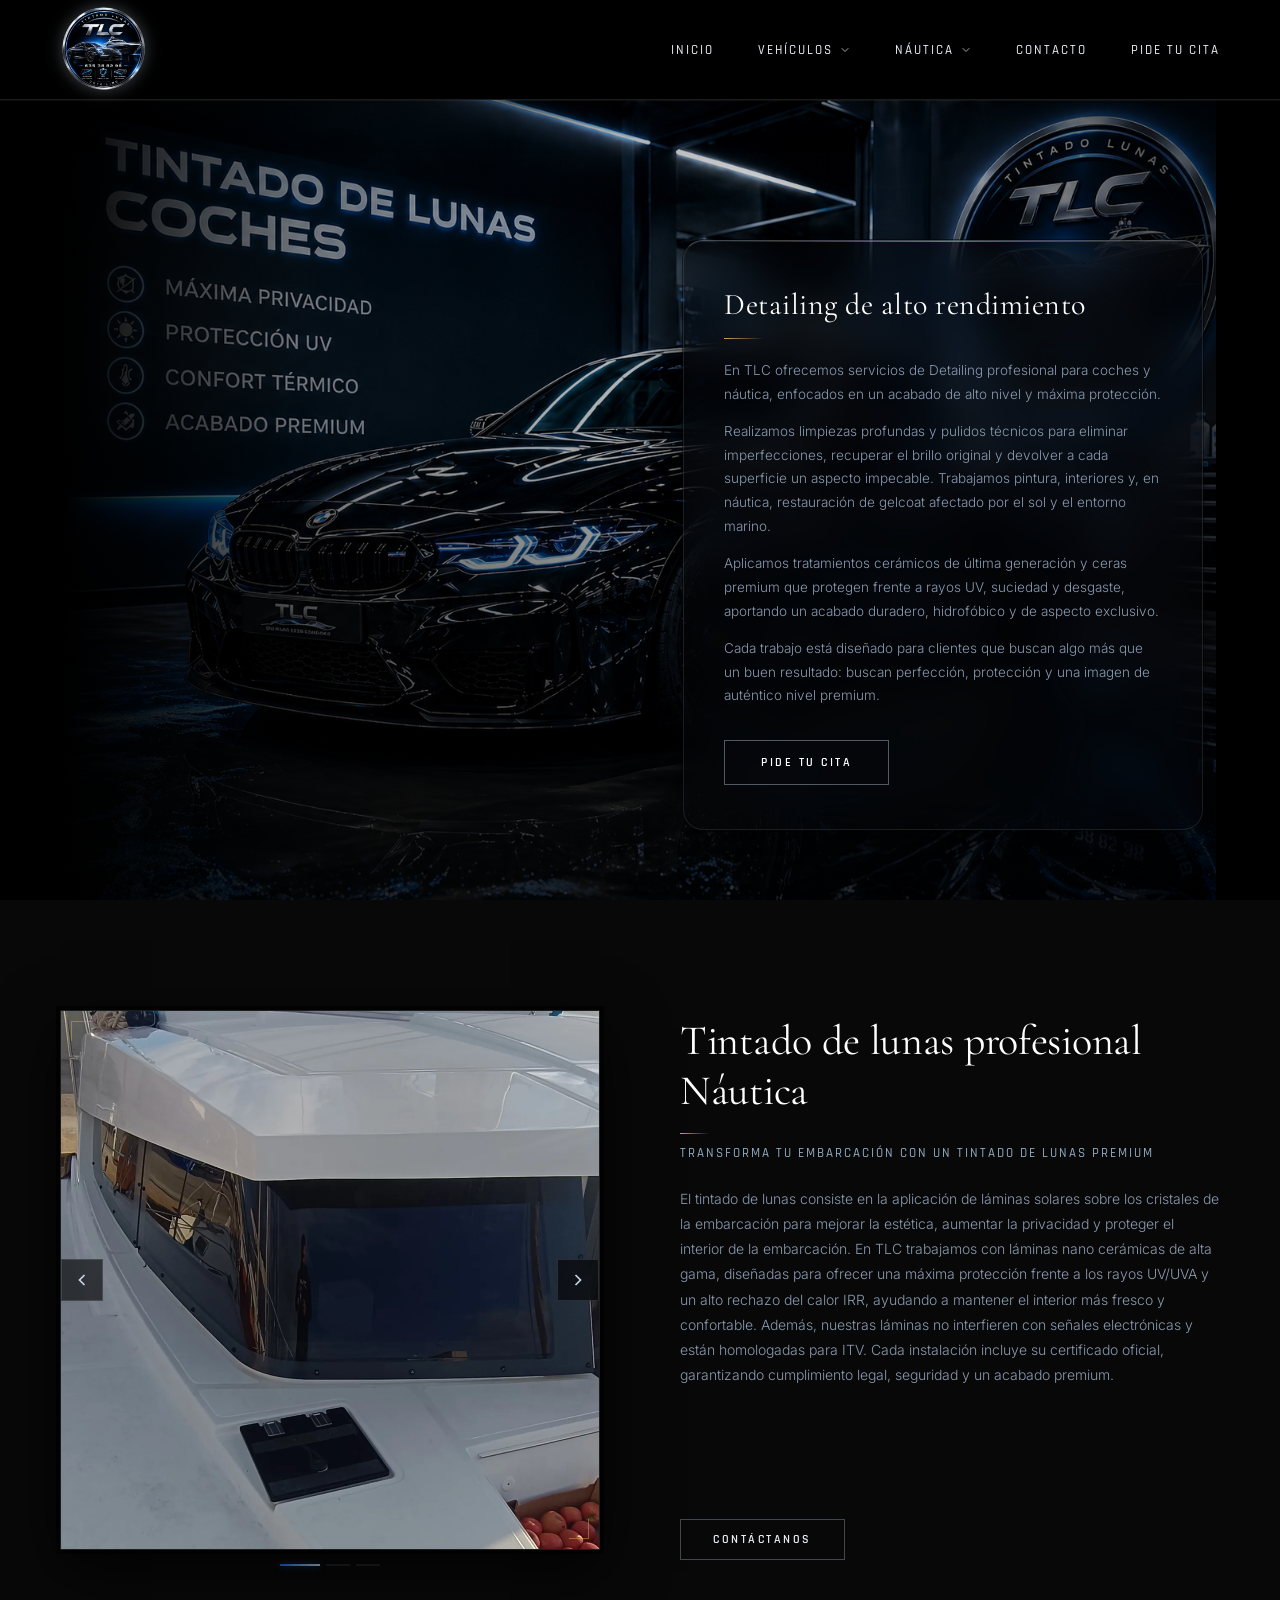
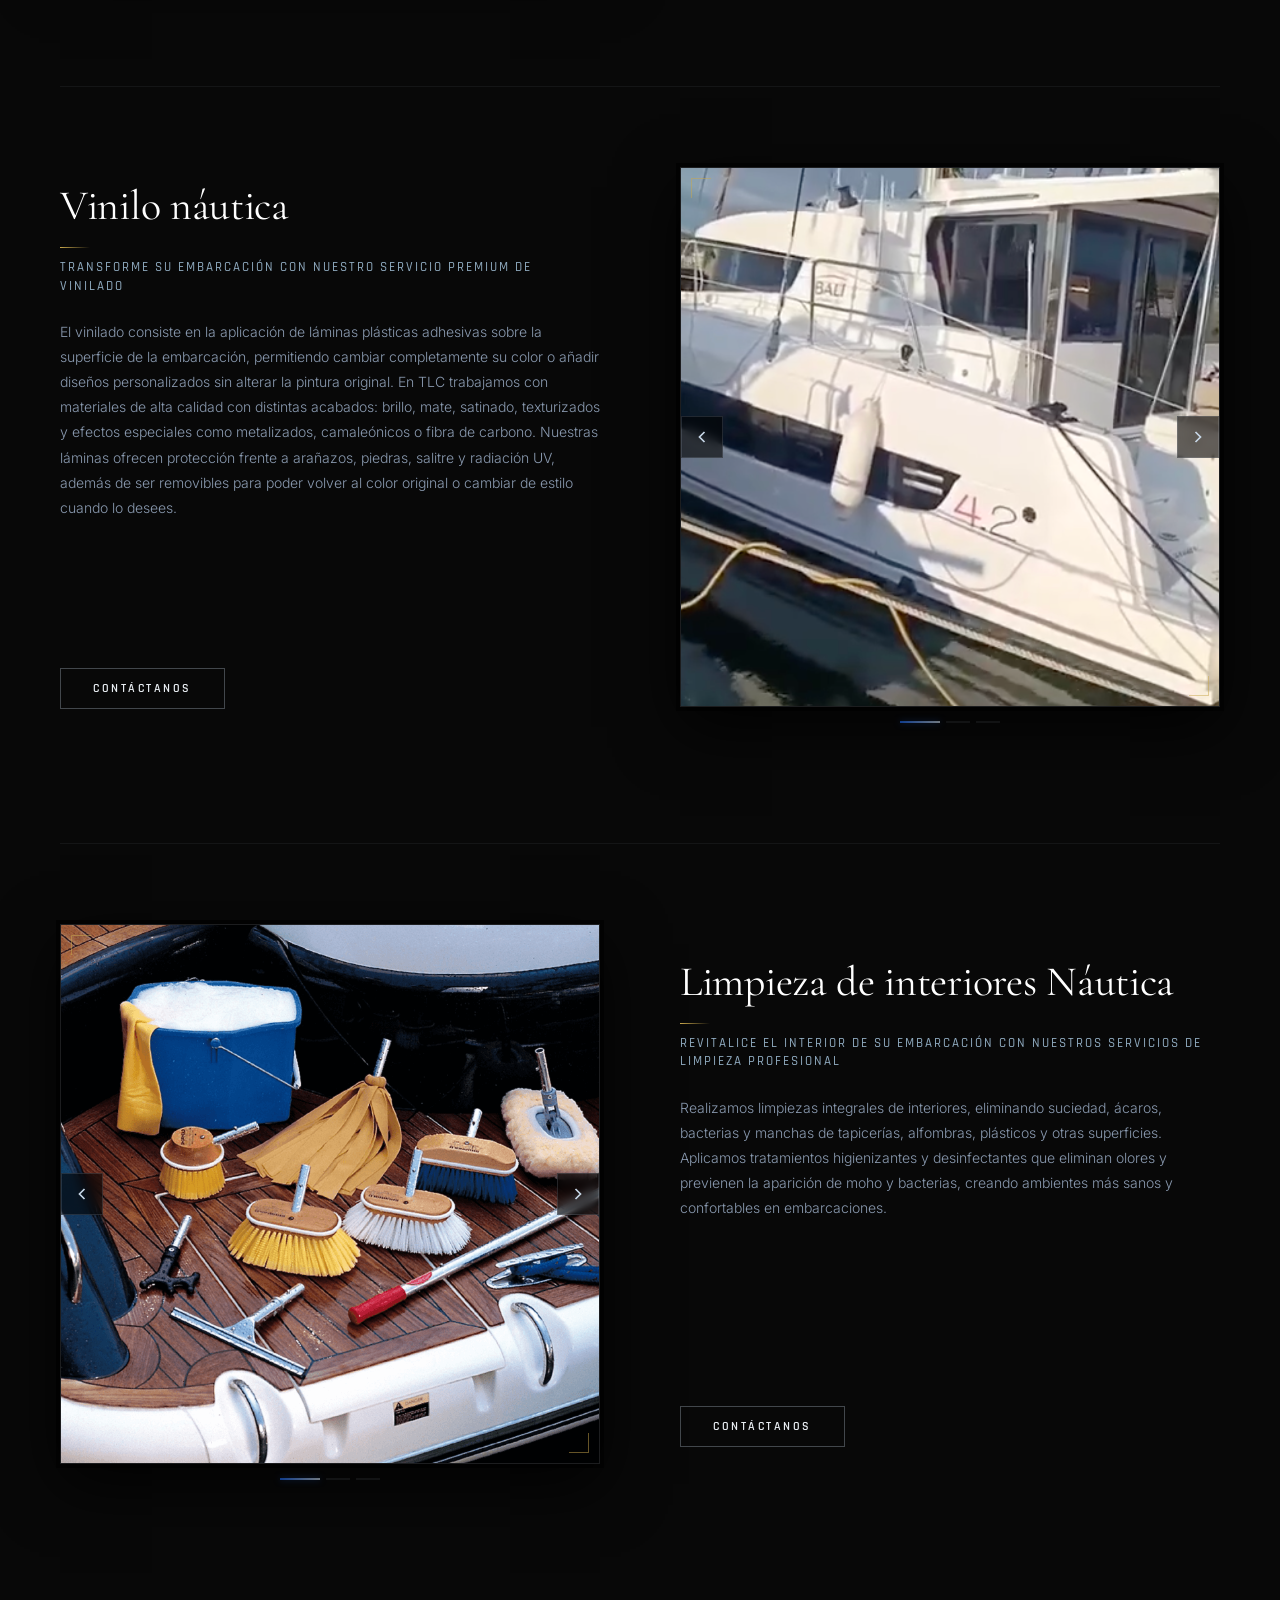
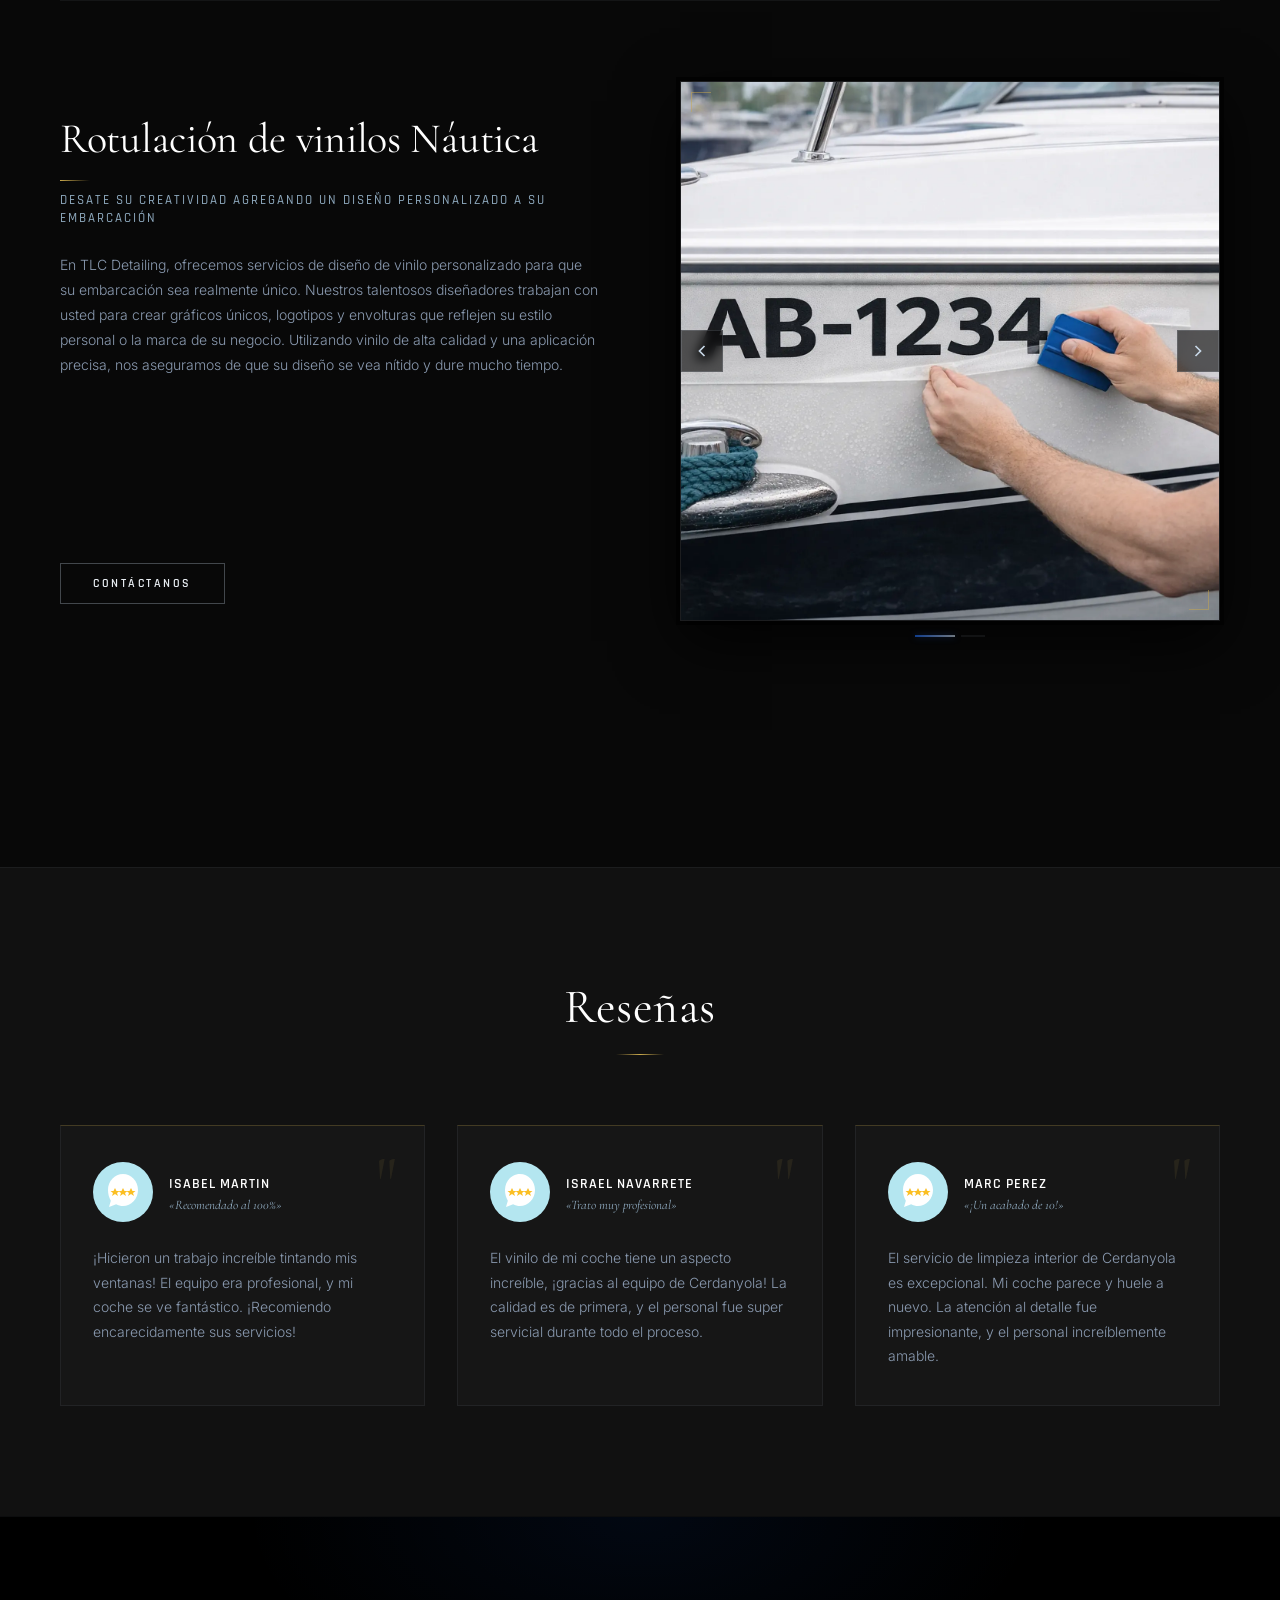
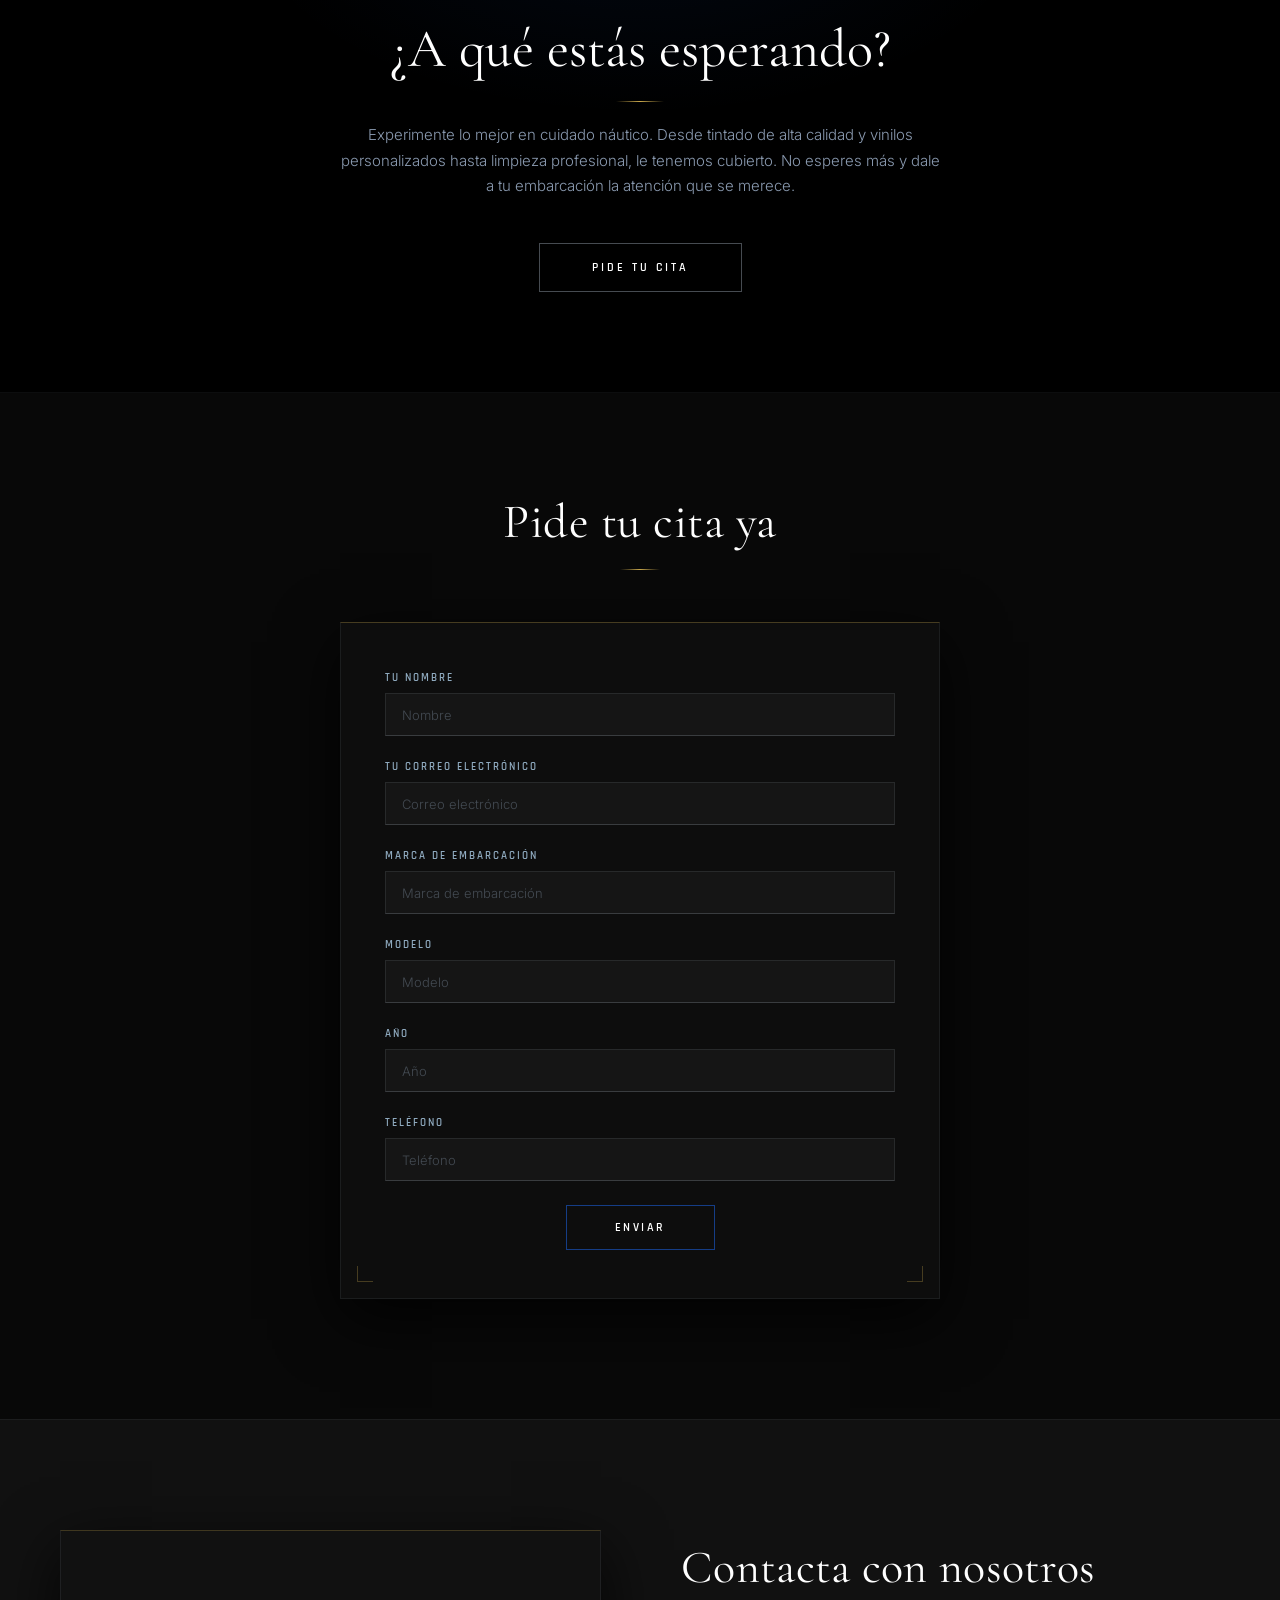
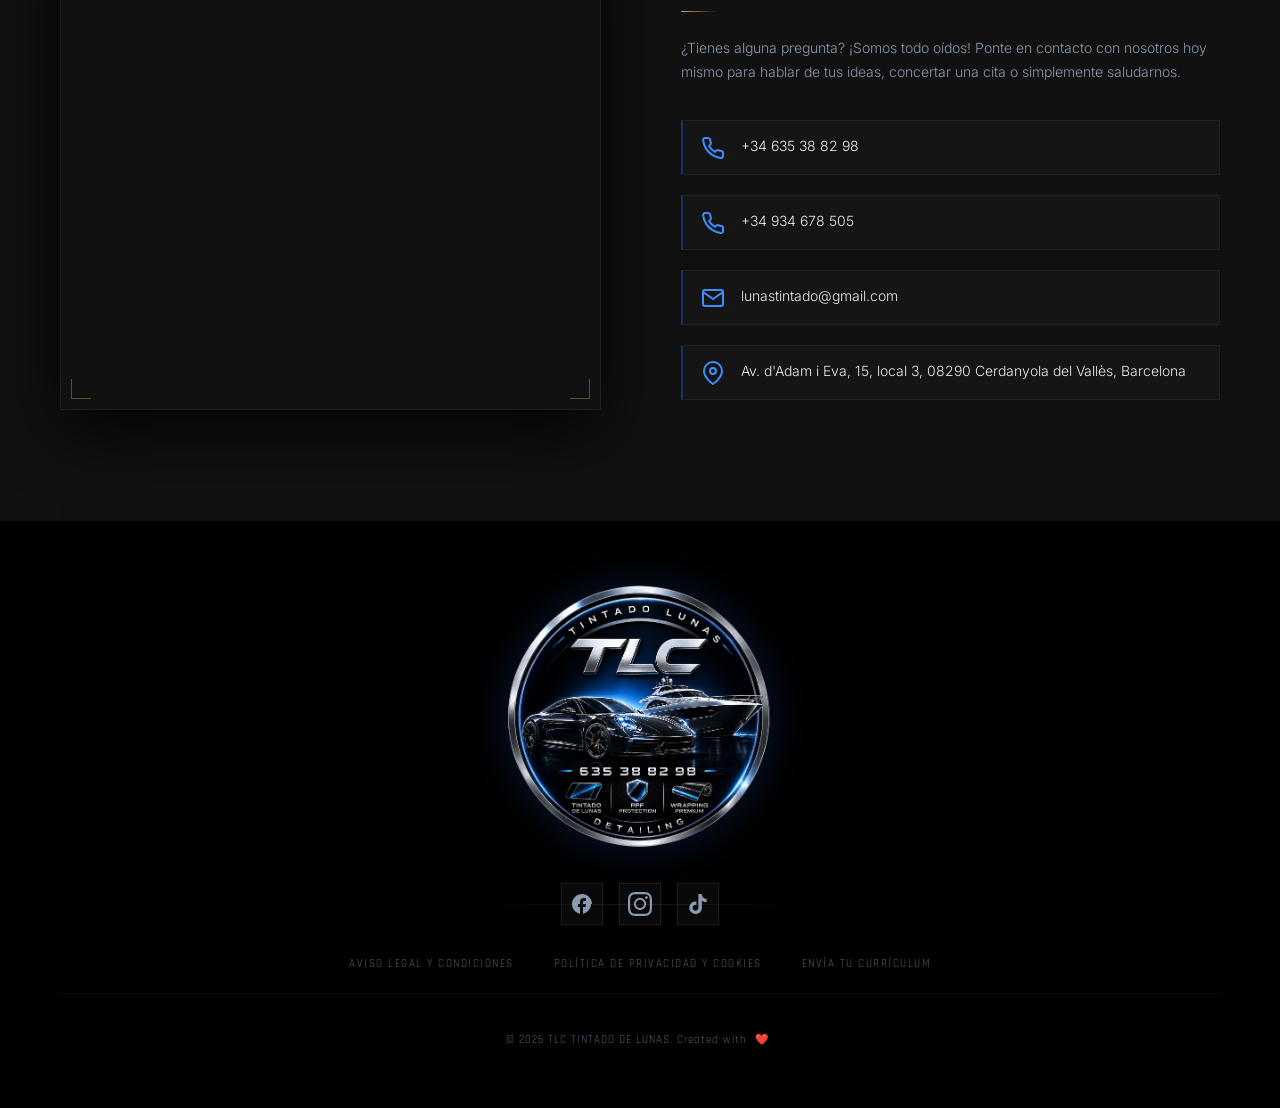
==== nautica.html @ 1a867c95 "añadida seccion nautica" ====
<!doctype html>
<html lang="es">
  <head>
    <meta charset="UTF-8" />
    <meta name="viewport" content="width=device-width, initial-scale=1.0" />
    <title>TLC Náutica</title>
    <!-- Vinculamos los estilos CSS directamente -->
    <link rel="stylesheet" href="assets/css/style.css" />
  </head>
  <body>
    <!-- El Navbar escrito directamente en HTML -->
    <nav class="navbar">
      <div class="navbar-container">
        <!-- Logo -->
        <a href="index.html#inicio" class="navbar-logo">
          <img src="assets/icons/logo3.png" alt="Logo de la empresa" />
        </a>

        <!-- Botón Hamburguesa -->
        <button class="navbar-hamburger" aria-label="Abrir menú">
          <span></span>
          <span></span>
          <span></span>
        </button>

        <ul class="navbar-menu">
          <li class="navbar-item">
            <a href="index.html#inicio">Inicio</a>
          </li>
          <li class="navbar-item dropdown">
            <a href="vehiculos.html#servicios">
              Vehículos
              <svg
                class="chevron"
                viewBox="0 0 24 24"
                fill="none"
                stroke="currentColor"
                stroke-width="2"
                stroke-linecap="round"
                stroke-linejoin="round"
              >
                <polyline points="6 9 12 15 18 9"></polyline>
              </svg>
            </a>
            <ul class="dropdown-menu">
              <li>
                <a href="vehiculos.html#tintado"><span>Tintado</span></a>
              </li>
              <li>
                <a href="vehiculos.html#vinilo"><span>Vinilo</span></a>
              </li>
              <li>
                <a href="vehiculos.html#limpieza"
                  ><span>Limpieza de interiores</span></a
                >
              </li>
              <li>
                <a href="vehiculos.html#rotulacion"><span>Rotulación</span></a>
              </li>
            </ul>
          </li>
          <li class="navbar-item dropdown">
            <a href="nautica.html#servicios">
              Náutica
              <svg
                class="chevron"
                viewBox="0 0 24 24"
                fill="none"
                stroke="currentColor"
                stroke-width="2"
                stroke-linecap="round"
                stroke-linejoin="round"
              >
                <polyline points="6 9 12 15 18 9"></polyline>
              </svg>
            </a>
            <ul class="dropdown-menu">
              <li>
                <a href="nautica.html#tintado"><span>Tintado</span></a>
              </li>
              <li>
                <a href="nautica.html#vinilo"><span>Vinilo</span></a>
              </li>
              <li>
                <a href="nautica.html#limpieza"
                  ><span>Limpieza de interiores</span></a
                >
              </li>
              <li>
                <a href="nautica.html#rotulacion"><span>Rotulación</span></a>
              </li>
            </ul>
          </li>
          <li class="navbar-item">
            <a href="#contacto">Contacto</a>
          </li>
          <li class="navbar-item">
            <a href="#cita">Pide tu cita</a>
          </li>
        </ul>
      </div>
    </nav>

    <!-- Hero Section -->
    <section class="hero" id="inicio">
      <div class="hero-image-container">
        <img
          src="assets/photos/hero1.png"
          alt="Imagen principal"
          class="hero-image"
        />
        <div class="hero-overlay"></div>
      </div>

      <div class="hero-content-wrapper">
        <div class="hero-about-card">
          <h2>Detailing de alto rendimiento</h2>
          <p>
            En TLC ofrecemos servicios de Detailing profesional para coches y
            náutica, enfocados en un acabado de alto nivel y máxima protección.
          </p>
          <p>
            Realizamos limpiezas profundas y pulidos técnicos para eliminar
            imperfecciones, recuperar el brillo original y devolver a cada
            superficie un aspecto impecable. Trabajamos pintura, interiores y,
            en náutica, restauración de gelcoat afectado por el sol y el entorno
            marino.
          </p>
          <p>
            Aplicamos tratamientos cerámicos de última generación y ceras
            premium que protegen frente a rayos UV, suciedad y desgaste,
            aportando un acabado duradero, hidrofóbico y de aspecto exclusivo.
          </p>
          <p>
            Cada trabajo está diseñado para clientes que buscan algo más que un
            buen resultado: buscan perfección, protección y una imagen de
            auténtico nivel premium.
          </p>

          <div class="hero-btn-container">
            <a href="#cita" class="btn-primary">Pide tu cita</a>
          </div>
        </div>
      </div>
    </section>

    <!-- Services Section -->
    <section id="servicios" class="services-section">
      <!-- Servicio 1 (Tintado náutico) -->
      <div id="tintado" class="service-block">
        <!-- Carrusel de imágenes -->
        <div class="service-carousel">
          <div class="carousel-image-container">
            <div class="carousel-track">
              <img
                src="assets/photos/tintadonav1.png"
                alt="Tintado de cristales náuticos"
                class="carousel-slide active"
              />
              <img
                src="assets/photos/tintadonav2.png"
                alt="Tintado de cristales náuticos"
                class="carousel-slide"
              />
              <img
                src="assets/photos/tintadonav3.png"
                alt="Tintado de cristales náuticos"
                class="carousel-slide"
              />
            </div>
            <button class="carousel-btn prev" aria-label="Anterior">
              <svg
                viewBox="0 0 24 24"
                fill="none"
                stroke="currentColor"
                stroke-width="2"
              >
                <polyline points="15 18 9 12 15 6"></polyline>
              </svg>
            </button>
            <button class="carousel-btn next" aria-label="Siguiente">
              <svg
                viewBox="0 0 24 24"
                fill="none"
                stroke="currentColor"
                stroke-width="2"
              >
                <polyline points="9 18 15 12 9 6"></polyline>
              </svg>
            </button>
          </div>
          <!-- Puntos (Dots) fuera de la imagen -->
          <div class="carousel-dots">
            <span class="dot active" data-index="0"></span>
            <span class="dot" data-index="1"></span>
            <span class="dot" data-index="2"></span>
          </div>
        </div>

        <!-- Contenido de texto -->
        <div class="service-content">
          <h2>Tintado de lunas profesional Náutica</h2>
          <h3>Transforma tu embarcación con un tintado de lunas premium</h3>
          <p>
            El tintado de lunas consiste en la aplicación de láminas solares
            sobre los cristales de la embarcación para mejorar la estética,
            aumentar la privacidad y proteger el interior de la embarcación. En
            TLC trabajamos con láminas nano cerámicas de alta gama, diseñadas
            para ofrecer una máxima protección frente a los rayos UV/UVA y un
            alto rechazo del calor IRR, ayudando a mantener el interior más
            fresco y confortable. Además, nuestras láminas no interfieren con
            señales electrónicas y están homologadas para ITV. Cada instalación
            incluye su certificado oficial, garantizando cumplimiento legal,
            seguridad y un acabado premium.
          </p>
        </div>
        <a href="#contacto" class="btn-outline">CONTÁCTANOS</a>
      </div>
      <!-- Servicio 2 (Vinilo náutico) -->
      <div id="vinilo" class="service-block">
        <!-- Contenido de texto (a la izquierda) -->
        <div class="service-content">
          <h2>Vinilo náutica</h2>
          <h3>
            Transforme su embarcación con nuestro servicio premium de vinilado
          </h3>
          <p>
            El vinilado consiste en la aplicación de láminas plásticas adhesivas
            sobre la superficie de la embarcación, permitiendo cambiar
            completamente su color o añadir diseños personalizados sin alterar
            la pintura original. En TLC trabajamos con materiales de alta
            calidad con distintas acabados: brillo, mate, satinado, texturizados
            y efectos especiales como metalizados, camaleónicos o fibra de
            carbono. Nuestras láminas ofrecen protección frente a arañazos,
            piedras, salitre y radiación UV, además de ser removibles para poder
            volver al color original o cambiar de estilo cuando lo desees.
          </p>
        </div>

        <!-- Carrusel de imágenes (a la derecha) -->
        <div class="service-carousel">
          <div class="carousel-image-container">
            <div class="carousel-track">
              <img
                src="assets/photos/vinilonau1.png"
                alt="Servicio de vinilo náutico 1"
                class="carousel-slide active"
              />
              <img
                src="assets/photos/vinilonau2.png"
                alt="Servicio de vinilo náutico 2"
                class="carousel-slide"
              />
              <img
                src="assets/photos/vinilonau3.png"
                alt="Servicio de vinilo náutico 3"
                class="carousel-slide"
              />
            </div>
            <button class="carousel-btn prev" aria-label="Anterior">
              <svg
                viewBox="0 0 24 24"
                fill="none"
                stroke="currentColor"
                stroke-width="2"
              >
                <polyline points="15 18 9 12 15 6"></polyline>
              </svg>
            </button>
            <button class="carousel-btn next" aria-label="Siguiente">
              <svg
                viewBox="0 0 24 24"
                fill="none"
                stroke="currentColor"
                stroke-width="2"
              >
                <polyline points="9 18 15 12 9 6"></polyline>
              </svg>
            </button>
          </div>
          <!-- Puntos (Dots) fuera de la imagen -->
          <div class="carousel-dots">
            <span class="dot active" data-index="0"></span>
            <span class="dot" data-index="1"></span>
            <span class="dot" data-index="2"></span>
          </div>
        </div>

        <a href="#contacto" class="btn-outline">CONTÁCTANOS</a>
      </div>

      <!-- Servicio 3 (Limpieza náutica) -->
      <div id="limpieza" class="service-block">
        <!-- Carrusel de imágenes (a la izquierda) -->
        <div class="service-carousel">
          <div class="carousel-image-container">
            <div class="carousel-track">
              <img
                src="assets/photos/limpiezanav1.png"
                alt="Servicio de limpieza náutica 1"
                class="carousel-slide active"
              />
              <img
                src="assets/photos/limpiezanav2.png"
                alt="Servicio de limpieza náutica 2"
                class="carousel-slide"
              />
              <img
                src="assets/photos/limpiezanav3.png"
                alt="Servicio de limpieza náutica 3"
                class="carousel-slide"
              />
            </div>
            <button class="carousel-btn prev" aria-label="Anterior">
              <svg
                viewBox="0 0 24 24"
                fill="none"
                stroke="currentColor"
                stroke-width="2"
              >
                <polyline points="15 18 9 12 15 6"></polyline>
              </svg>
            </button>
            <button class="carousel-btn next" aria-label="Siguiente">
              <svg
                viewBox="0 0 24 24"
                fill="none"
                stroke="currentColor"
                stroke-width="2"
              >
                <polyline points="9 18 15 12 9 6"></polyline>
              </svg>
            </button>
          </div>
          <!-- Puntos (Dots) fuera de la imagen -->
          <div class="carousel-dots">
            <span class="dot active" data-index="0"></span>
            <span class="dot" data-index="1"></span>
            <span class="dot" data-index="2"></span>
          </div>
        </div>

        <!-- Contenido de texto (a la derecha) -->
        <div class="service-content">
          <h2>Limpieza de interiores Náutica</h2>
          <h3>
            Revitalice el interior de su embarcación con nuestros servicios de
            limpieza profesional
          </h3>
          <p>
            Realizamos limpiezas integrales de interiores, eliminando suciedad,
            ácaros, bacterias y manchas de tapicerías, alfombras, plásticos y
            otras superficies. Aplicamos tratamientos higienizantes y
            desinfectantes que eliminan olores y previenen la aparición de moho
            y bacterias, creando ambientes más sanos y confortables en
            embarcaciones.
          </p>
        </div>
        <a href="#contacto" class="btn-outline">CONTÁCTANOS</a>
      </div>

      <!-- Servicio 4 (Rotulación náutica) -->
      <div id="rotulacion" class="service-block">
        <!-- Contenido de texto (a la izquierda) -->
        <div class="service-content">
          <h2>Rotulación de vinilos Náutica</h2>
          <h3>
            Desate su creatividad agregando un diseño personalizado a su
            embarcación
          </h3>
          <p>
            En TLC Detailing, ofrecemos servicios de diseño de vinilo
            personalizado para que su embarcación sea realmente único. Nuestros
            talentosos diseñadores trabajan con usted para crear gráficos
            únicos, logotipos y envolturas que reflejen su estilo personal o la
            marca de su negocio. Utilizando vinilo de alta calidad y una
            aplicación precisa, nos aseguramos de que su diseño se vea nítido y
            dure mucho tiempo.
          </p>
        </div>

        <!-- Carrusel de imágenes (a la derecha) -->
        <div class="service-carousel">
          <div class="carousel-image-container">
            <div class="carousel-track">
              <img
                src="assets/photos/rotulacionnav1.webp"
                alt="Servicio de rotulación náutica 1"
                class="carousel-slide active"
              />
              <img
                src="assets/photos/rotulacionnav2.webp"
                alt="Servicio de rotulación náutica 2"
                class="carousel-slide"
              />
            </div>
            <button class="carousel-btn prev" aria-label="Anterior">
              <svg
                viewBox="0 0 24 24"
                fill="none"
                stroke="currentColor"
                stroke-width="2"
              >
                <polyline points="15 18 9 12 15 6"></polyline>
              </svg>
            </button>
            <button class="carousel-btn next" aria-label="Siguiente">
              <svg
                viewBox="0 0 24 24"
                fill="none"
                stroke="currentColor"
                stroke-width="2"
              >
                <polyline points="9 18 15 12 9 6"></polyline>
              </svg>
            </button>
          </div>
          <!-- Puntos (Dots) fuera de la imagen -->
          <div class="carousel-dots">
            <span class="dot active" data-index="0"></span>
            <span class="dot" data-index="1"></span>
          </div>
        </div>

        <a href="#contacto" class="btn-outline">CONTÁCTANOS</a>
      </div>
    </section>

    <!-- Reseñas Section -->
    <section id="resenas" class="reviews-section">
      <h2 class="reviews-title">Reseñas</h2>

      <div class="reviews-grid">
        <!-- Reseña 1 -->
        <div class="review-card">
          <div class="review-header">
            <div class="review-icon">
              <svg
                width="60"
                height="60"
                viewBox="0 0 60 60"
                fill="none"
                xmlns="http://www.w3.org/2000/svg"
              >
                <circle cx="30" cy="30" r="30" fill="#B4E6F0" />
                <path
                  d="M15 28C15 19.1634 21.7157 12 30 12C38.2843 12 45 19.1634 45 28C45 36.8366 38.2843 44 30 44C27.5255 44 25.1895 43.3444 23.1612 42.197L16 45L17.8488 38.6472C16.0378 35.733 15 32.0163 15 28Z"
                  fill="white"
                />
                <path
                  d="M22 26L23.5 29H26.5L24 31L25 34L22 32L19 34L20 31L17.5 29H20.5L22 26Z"
                  fill="#FBBF24"
                />
                <path
                  d="M30 26L31.5 29H34.5L32 31L33 34L30 32L27 34L28 31L25.5 29H28.5L30 26Z"
                  fill="#FBBF24"
                />
                <path
                  d="M38 26L39.5 29H42.5L40 31L41 34L38 32L35 34L36 31L33.5 29H36.5L38 26Z"
                  fill="#FBBF24"
                />
              </svg>
            </div>
            <div class="review-author">
              <h4>Isabel Martin</h4>
              <span>«Recomendado al 100%»</span>
            </div>
          </div>
          <p>
            ¡Hicieron un trabajo increíble tintando mis ventanas! El equipo era
            profesional, y mi coche se ve fantástico. ¡Recomiendo
            encarecidamente sus servicios!
          </p>
        </div>

        <!-- Reseña 2 -->
        <div class="review-card">
          <div class="review-header">
            <div class="review-icon">
              <svg
                width="60"
                height="60"
                viewBox="0 0 60 60"
                fill="none"
                xmlns="http://www.w3.org/2000/svg"
              >
                <circle cx="30" cy="30" r="30" fill="#B4E6F0" />
                <path
                  d="M15 28C15 19.1634 21.7157 12 30 12C38.2843 12 45 19.1634 45 28C45 36.8366 38.2843 44 30 44C27.5255 44 25.1895 43.3444 23.1612 42.197L16 45L17.8488 38.6472C16.0378 35.733 15 32.0163 15 28Z"
                  fill="white"
                />
                <path
                  d="M22 26L23.5 29H26.5L24 31L25 34L22 32L19 34L20 31L17.5 29H20.5L22 26Z"
                  fill="#FBBF24"
                />
                <path
                  d="M30 26L31.5 29H34.5L32 31L33 34L30 32L27 34L28 31L25.5 29H28.5L30 26Z"
                  fill="#FBBF24"
                />
                <path
                  d="M38 26L39.5 29H42.5L40 31L41 34L38 32L35 34L36 31L33.5 29H36.5L38 26Z"
                  fill="#FBBF24"
                />
              </svg>
            </div>
            <div class="review-author">
              <h4>Israel Navarrete</h4>
              <span>«Trato muy profesional»</span>
            </div>
          </div>
          <p>
            El vinilo de mi coche tiene un aspecto increíble, ¡gracias al equipo
            de Cerdanyola! La calidad es de primera, y el personal fue super
            servicial durante todo el proceso.
          </p>
        </div>

        <!-- Reseña 3 -->
        <div class="review-card">
          <div class="review-header">
            <div class="review-icon">
              <svg
                width="60"
                height="60"
                viewBox="0 0 60 60"
                fill="none"
                xmlns="http://www.w3.org/2000/svg"
              >
                <circle cx="30" cy="30" r="30" fill="#B4E6F0" />
                <path
                  d="M15 28C15 19.1634 21.7157 12 30 12C38.2843 12 45 19.1634 45 28C45 36.8366 38.2843 44 30 44C27.5255 44 25.1895 43.3444 23.1612 42.197L16 45L17.8488 38.6472C16.0378 35.733 15 32.0163 15 28Z"
                  fill="white"
                />
                <path
                  d="M22 26L23.5 29H26.5L24 31L25 34L22 32L19 34L20 31L17.5 29H20.5L22 26Z"
                  fill="#FBBF24"
                />
                <path
                  d="M30 26L31.5 29H34.5L32 31L33 34L30 32L27 34L28 31L25.5 29H28.5L30 26Z"
                  fill="#FBBF24"
                />
                <path
                  d="M38 26L39.5 29H42.5L40 31L41 34L38 32L35 34L36 31L33.5 29H36.5L38 26Z"
                  fill="#FBBF24"
                />
              </svg>
            </div>
            <div class="review-author">
              <h4>Marc Perez</h4>
              <span>«¡Un acabado de 10!»</span>
            </div>
          </div>
          <p>
            El servicio de limpieza interior de Cerdanyola es excepcional. Mi
            coche parece y huele a nuevo. La atención al detalle fue
            impresionante, y el personal increíblemente amable.
          </p>
        </div>
      </div>
    </section>

    <!-- CTA Section -->
    <section class="cta-section">
      <div class="cta-container">
        <h2>¿A qué estás esperando?</h2>
        <p>
          Experimente lo mejor en cuidado náutico. Desde tintado de alta calidad
          y vinilos personalizados hasta limpieza profesional, le tenemos
          cubierto. No esperes más y dale a tu embarcación la atención que se
          merece.
        </p>
        <a href="#cita" class="btn-pill">PIDE TU CITA</a>
      </div>
    </section>

    <!-- Contact Form Section -->
    <section id="cita" class="contact-section">
      <h2 class="form-title">Pide tu cita ya</h2>
      <div class="form-container">
        <form id="contact-form" action="send_mail.php" method="POST">
          <div class="form-group">
            <label for="nombre">Tu nombre</label>
            <input
              type="text"
              id="nombre"
              name="nombre"
              placeholder="Nombre"
              required
            />
          </div>
          <div class="form-group">
            <label for="email">Tu correo electrónico</label>
            <input
              type="email"
              id="email"
              name="email"
              placeholder="Correo electrónico"
              required
            />
          </div>
          <div class="form-group">
            <label for="marca">Marca de embarcación</label>
            <input
              type="text"
              id="marca"
              name="marca"
              placeholder="Marca de embarcación"
            />
          </div>
          <div class="form-group">
            <label for="modelo">Modelo</label>
            <input type="text" id="modelo" name="modelo" placeholder="Modelo" />
          </div>
          <div class="form-group">
            <label for="anio">Año</label>
            <input type="number" id="anio" name="anio" placeholder="Año" />
          </div>
          <div class="form-group">
            <label for="telefono">Teléfono</label>
            <input
              type="tel"
              id="telefono"
              name="telefono"
              placeholder="Teléfono"
              required
            />
          </div>
          <button type="submit" class="btn-submit">Enviar</button>
        </form>
        <div
          id="form-response"
          style="
            margin-top: 20px;
            padding: 15px;
            border-radius: 8px;
            display: none;
          "
        ></div>
      </div>
    </section>

    <!-- Footer Contact Section -->
    <section id="contacto" class="footer-contact-section">
      <div class="footer-contact-container">
        <!-- Google Maps -->
        <div class="map-container">
          <iframe
            src="https://www.google.com/maps/embed?pb=!1m18!1m12!1m3!1d2988.665476344238!2d2.1384026!3d41.4883492!2m3!1f0!2f0!3f0!3m2!1i1024!2i768!4f13.1!3m3!1m2!1s0x12a4be6f8f74780d%3A0xc3f10137996396e6!2sAv.%20d'Adam%20i%20Eva%2C%2015%2C%2008290%20Cerdanyola%20del%20Vall%C3%A8s%2C%20Barcelona!5e0!3m2!1ses!2ses!4v1713869800000!5m2!1ses!2ses"
            width="100%"
            height="100%"
            style="border: 0"
            allowfullscreen=""
            loading="lazy"
            referrerpolicy="no-referrer-when-downgrade"
          >
          </iframe>
        </div>

        <!-- Contact Info -->
        <div class="contact-info-container">
          <h2>Contacta con nosotros</h2>
          <p>
            ¿Tienes alguna pregunta? ¡Somos todo oídos! Ponte en contacto con
            nosotros hoy mismo para hablar de tus ideas, concertar una cita o
            simplemente saludarnos.
          </p>

          <div class="contact-details">
            <div class="contact-item">
              <svg
                width="24"
                height="24"
                viewBox="0 0 24 24"
                fill="none"
                stroke="currentColor"
                stroke-width="2"
                stroke-linecap="round"
                stroke-linejoin="round"
              >
                <path
                  d="M22 16.92v3a2 2 0 0 1-2.18 2 19.79 19.79 0 0 1-8.63-3.07 19.5 19.5 0 0 1-6-6 19.79 19.79 0 0 1-3.07-8.67A2 2 0 0 1 4.11 2h3a2 2 0 0 1 2 1.72 12.84 12.84 0 0 0 .7 2.81 2 2 0 0 1-.45 2.11L8.09 9.91a16 16 0 0 0 6 6l1.27-1.27a2 2 0 0 1 2.11-.45 12.84 12.84 0 0 0 2.81.7A2 2 0 0 1 22 16.92z"
                ></path>
              </svg>
              <span>+34 635 38 82 98</span>
            </div>
            <div class="contact-item">
              <svg
                width="24"
                height="24"
                viewBox="0 0 24 24"
                fill="none"
                stroke="currentColor"
                stroke-width="2"
                stroke-linecap="round"
                stroke-linejoin="round"
              >
                <path
                  d="M22 16.92v3a2 2 0 0 1-2.18 2 19.79 19.79 0 0 1-8.63-3.07 19.5 19.5 0 0 1-6-6 19.79 19.79 0 0 1-3.07-8.67A2 2 0 0 1 4.11 2h3a2 2 0 0 1 2 1.72 12.84 12.84 0 0 0 .7 2.81 2 2 0 0 1-.45 2.11L8.09 9.91a16 16 0 0 0 6 6l1.27-1.27a2 2 0 0 1 2.11-.45 12.84 12.84 0 0 0 2.81.7A2 2 0 0 1 22 16.92z"
                ></path>
              </svg>
              <span>+34 934 678 505</span>
            </div>
            <div class="contact-item">
              <svg
                width="24"
                height="24"
                viewBox="0 0 24 24"
                fill="none"
                stroke="currentColor"
                stroke-width="2"
                stroke-linecap="round"
                stroke-linejoin="round"
              >
                <path
                  d="M4 4h16c1.1 0 2 .9 2 2v12c0 1.1-.9 2-2 2H4c-1.1 0-2-.9-2-2V6c0-1.1.9-2 2-2z"
                ></path>
                <polyline points="22,6 12,13 2,6"></polyline>
              </svg>
              <span>lunastintado@gmail.com</span>
            </div>
            <div class="contact-item">
              <svg
                width="24"
                height="24"
                viewBox="0 0 24 24"
                fill="none"
                stroke="currentColor"
                stroke-width="2"
                stroke-linecap="round"
                stroke-linejoin="round"
              >
                <path d="M21 10c0 7-9 13-9 13s-9-6-9-13a9 9 0 0 1 18 0z"></path>
                <circle cx="12" cy="10" r="3"></circle>
              </svg>
              <span
                >Av. d'Adam i Eva, 15, local 3, 08290 Cerdanyola del Vallès,
                Barcelona</span
              >
            </div>
          </div>
        </div>
      </div>
    </section>

    <!-- Main Footer -->
    <footer class="main-footer">
      <div class="footer-container">
        <div class="footer-content">
          <!-- Logo centrado -->
          <div class="footer-logo">
            <img src="assets/icons/logo3.png" alt="TLC Detailing Emblem" />
          </div>

          <!-- Redes sociales debajo del logo -->
          <div class="social-icons">
            <a
              href="https://www.facebook.com/people/tintados__lunas__coches/100064148806658/?name=xhp_nt__fblite__profile__tab_bar"
              aria-label="Facebook"
              target="_blank"
              rel="noopener"
            >
              <svg
                width="24"
                height="24"
                viewBox="0 0 24 24"
                fill="currentColor"
              >
                <path
                  d="M22 12c0-5.52-4.48-10-10-10S2 6.48 2 12c0 4.84 3.44 8.87 8 9.8V15H8v-3h2V9.5C10 7.57 11.57 6 13.5 6H16v3h-2c-.55 0-1 .45-1 1V12h3l-.5 3h-2.5v6.8c4.56-.93 8-4.96 8-9.8z"
                />
              </svg>
            </a>
            <a href="#" aria-label="Instagram">
              <svg
                width="24"
                height="24"
                viewBox="0 0 24 24"
                fill="currentColor"
              >
                <path
                  d="M12 2.163c3.204 0 3.584.012 4.85.07 1.366.062 2.633.332 3.608 1.308.975.975 1.245 2.242 1.308 3.608.058 1.266.07 1.646.07 4.85s-.012 3.584-.07 4.85c-.063 1.366-.333 2.633-1.308 3.608-.975.975-2.242 1.245-3.608 1.308-1.266.058-1.646.07-4.85.07s-3.584-.012-4.85-.07c-1.366-.063-2.633-.333-3.608-1.308-.975-.975-1.245-2.242-1.308-3.608-.058-1.266-.07-1.646-.07-4.85s.012-3.584.07-4.85c.062-1.366.332-2.633 1.308-3.608.975-.975 2.242-1.245 3.608-1.308 1.266-.058 1.646-.07 4.85-.07zM12 0C8.741 0 8.333.014 7.053.072 2.695.272.273 2.69.073 7.052.014 8.333 0 8.741 0 12c0 3.259.014 3.668.072 4.948.2 4.358 2.618 6.78 6.98 6.98 1.281.058 1.689.072 4.948.072 3.259 0 3.668-.014 4.948-.072 4.354-.2 6.782-2.618 6.979-6.98.059-1.28.073-1.689.073-4.948 0-3.259-.014-3.667-.072-4.947-.196-4.354-2.617-6.78-6.979-6.98C15.668.014 15.259 0 12 0zm0 5.838a6.162 6.162 0 1 0 0 12.324 6.162 6.162 0 0 0 0-12.324zM12 16a4.162 4.162 0 1 1 0-8.324A4.162 4.162 0 0 1 12 16zm6.406-11.845a1.44 1.44 0 1 0 0 2.881 1.44 1.44 0 0 0 0-2.881z"
                />
              </svg>
            </a>
            <a
              href="https://www.tiktok.com/@tlc.tintadolunas"
              aria-label="TikTok"
              target="_blank"
              rel="noopener"
            >
              <svg
                width="24"
                height="24"
                viewBox="0 0 24 24"
                fill="currentColor"
              >
                <path
                  d="M19.59 6.69a4.83 4.83 0 0 1-3.77-4.25V2h-3.45v13.67a2.89 2.89 0 0 1-5.2 1.74 2.89 2.89 0 0 1 2.31-4.64 2.93 2.93 0 0 1 .88.13V9.4a6.84 6.84 0 0 0-1 .05A6.33 6.33 0 0 0 5 20.1a6.34 6.34 0 0 0 10.86-4.43v-7a8.16 8.16 0 0 0 4.77 1.52v-3.4a4.85 4.85 0 0 1-1-.1z"
                />
              </svg>
            </a>
          </div>

          <!-- Enlaces debajo de las redes -->
          <div class="footer-nav-links">
            <a href="aviso-legal.html" target="_blank" rel="noopener"
              >Aviso legal y condiciones</a
            >
            <a href="politica-privacidad.html" target="_blank" rel="noopener"
              >Política de privacidad y cookies</a
            >
            <a href="mailto:lunastintado@gmail.com">Envía tu currículum</a>
          </div>
        </div>

        <div class="footer-bottom">
          <p>
            © 2026 TLC TINTADO DE LUNAS. Created with
            <span class="heart">❤️</span>
          </p>
        </div>
      </div>
    </footer>

    <!-- Vinculamos JavaScript por si quieres añadir interactividad luego -->
    <script type="module" src="assets/js/main.js"></script>
  </body>
</html>
---- assets/css/style.css ----
/* =========================================
   TLC — Premium Automotive CSS
   Estilo: Luxury / Alto Rendimiento
   Inspiración: BMW, Mercedes-Benz
   ========================================= */

@import url('https://fonts.googleapis.com/css2?family=Cormorant+Garamond:wght@300;400;500;600&family=Rajdhani:wght@300;400;500;600;700&family=Inter:wght@300;400;500&display=swap');

/* =========================================
   Variables y Reset
   ========================================= */
:root {
  /* Paleta principal */
  --black: #000000;
  --carbon: #080808;
  --graphite: #111111;
  --graphite-mid: #1a1a1a;
  --graphite-lt: #222222;
  --steel: #2a2a2a;

  /* Acento cromado / azul TLC */
  --chrome: #c8d8e8;
  --chrome-mid: #8faabf;
  --blue-accent: #1e6fff;
  --blue-glow: #3d8fff;
  --blue-deep: #0a3a7a;

  /* Oro / platino para detalles de lujo */
  --gold: #c9a84c;
  --gold-lt: #e8c96e;
  --silver: #b8c5d0;

  /* Texto */
  --text-white: #ffffff;
  --text-light: #e8edf2;
  --text-muted: #8a9ab0;
  --text-dim: #555f6e;

  /* Tipografía */
  --font-display: 'Cormorant Garamond', 'Georgia', serif;
  --font-ui: 'Rajdhani', 'Arial Narrow', sans-serif;
  --font-body: 'Inter', system-ui, sans-serif;

  /* Espaciado */
  --nav-height: 100px;
  --section-pad: 110px 60px;
  --radius-sm: 6px;
  --radius-md: 12px;
  --radius-lg: 20px;

  /* Sombras */
  --shadow-dark: 0 20px 60px rgba(0, 0, 0, 0.8);
  --shadow-blue: 0 0 30px rgba(30, 111, 255, 0.25);
  --shadow-gold: 0 0 20px rgba(201, 168, 76, 0.3);
  --glow-chrome: 0 0 12px rgba(200, 216, 232, 0.4);
}

html {
  scroll-behavior: smooth;
}

*,
*::before,
*::after {
  box-sizing: border-box;
}

section[id] {
  scroll-margin-top: var(--nav-height);
}

body {
  margin: 0;
  font-family: var(--font-body);
  background-color: var(--carbon);
  color: var(--text-white);
  -webkit-font-smoothing: antialiased;
  -moz-osx-font-smoothing: grayscale;
  padding-top: var(--nav-height);
}

/* =========================================
   NAVBAR
   ========================================= */
.navbar {
  background-color: rgba(0, 0, 0, 0.92);
  backdrop-filter: blur(16px) saturate(180%);
  -webkit-backdrop-filter: blur(16px) saturate(180%);
  height: var(--nav-height);
  display: flex;
  align-items: center;
  padding: 0 60px;
  position: fixed;
  top: 0;
  left: 0;
  width: 100%;
  z-index: 2000;
  /* Línea inferior cromada — detalle de lujo */
  border-bottom: 1px solid rgba(200, 216, 232, 0.12);
  box-shadow: 0 1px 0 rgba(201, 168, 76, 0.08), 0 4px 40px rgba(0, 0, 0, 0.7);
  transition: height 0.3s ease, background 0.3s ease;
}

.navbar-container {
  width: 100%;
  max-width: 1280px;
  margin: 0 auto;
  display: flex;
  justify-content: space-between;
  align-items: center;
}

.navbar-logo {
  display: flex;
  align-items: center;
  text-decoration: none;
}

.navbar-logo img {
  height: 88px;
  width: auto;
  object-fit: contain;
  /* Sutil brillo cromado al logo */
  filter: drop-shadow(0 0 8px rgba(200, 216, 232, 0.3));
  transition: filter 0.3s ease;
}

.navbar-logo:hover img {
  filter: drop-shadow(0 0 14px rgba(200, 216, 232, 0.6));
}

/* Hamburguesa */
.navbar-hamburger {
  display: none;
  flex-direction: column;
  justify-content: space-between;
  width: 28px;
  height: 18px;
  background: transparent;
  border: none;
  cursor: pointer;
  padding: 0;
  z-index: 2001;
  position: relative;
}

.navbar-hamburger span {
  width: 100%;
  height: 1.5px;
  background: linear-gradient(90deg, var(--chrome), var(--blue-accent));
  border-radius: 2px;
  transition: all 0.35s cubic-bezier(0.4, 0, 0.2, 1);
  transform-origin: center;
}

.navbar-hamburger.active span:nth-child(1) {
  transform: translateY(8.25px) rotate(45deg);
}

.navbar-hamburger.active span:nth-child(2) {
  opacity: 0;
  transform: translateX(-8px);
}

.navbar-hamburger.active span:nth-child(3) {
  transform: translateY(-8.25px) rotate(-45deg);
}

/* Menu links */
.navbar-menu {
  list-style: none;
  display: flex;
  gap: 44px;
  margin: 0;
  padding: 0;
  align-items: center;
}

.navbar-item {
  position: relative;
}

.navbar-item a {
  text-decoration: none;
  color: var(--text-light);
  font-family: var(--font-ui);
  font-size: 13px;
  font-weight: 500;
  letter-spacing: 2px;
  text-transform: uppercase;
  display: flex;
  align-items: center;
  gap: 6px;
  padding: 8px 0;
  transition: color 0.3s ease, text-shadow 0.3s ease;
  position: relative;
}

/* Línea de hover cromada — estilo BMW */
.navbar-item a::after {
  content: '';
  position: absolute;
  bottom: -2px;
  left: 0;
  width: 100%;
  height: 1px;
  background: linear-gradient(90deg, var(--blue-accent), var(--chrome));
  transform: scaleX(0);
  transform-origin: right;
  transition: transform 0.4s cubic-bezier(0.4, 0, 0.2, 1);
  box-shadow: 0 0 6px rgba(30, 111, 255, 0.6);
}

.navbar-item a:hover {
  color: var(--text-white);
  text-shadow: 0 0 10px rgba(200, 216, 232, 0.5);
}

.navbar-item a:hover::after {
  transform: scaleX(1);
  transform-origin: left;
}

/* Chevron */
.chevron {
  width: 12px;
  height: 12px;
  transition: transform 0.3s ease;
  opacity: 0.7;
}

.navbar-item.dropdown:hover .chevron {
  transform: rotate(180deg);
  opacity: 1;
}

/* Dropdown */
.dropdown {
  position: relative;
}

.dropdown-menu {
  position: absolute;
  top: calc(100% + 20px);
  left: 50%;
  transform: translateX(-50%) translateY(8px);
  background: rgba(8, 8, 8, 0.97);
  border: 1px solid rgba(200, 216, 232, 0.1);
  border-top: 1px solid rgba(30, 111, 255, 0.4);
  list-style: none;
  padding: 12px 0;
  min-width: 220px;
  opacity: 0;
  visibility: hidden;
  transition: all 0.3s cubic-bezier(0.4, 0, 0.2, 1);
  border-radius: 0 0 var(--radius-sm) var(--radius-sm);
  box-shadow: 0 20px 50px rgba(0, 0, 0, 0.8), 0 0 0 1px rgba(200, 216, 232, 0.04);
  z-index: 1000;
}

.navbar-item.dropdown:hover .dropdown-menu {
  opacity: 1;
  visibility: visible;
  transform: translateX(-50%) translateY(0);
}

.dropdown-menu li {
  margin: 0;
  padding: 0;
}

.dropdown-menu li a {
  padding: 11px 24px;
  display: block;
  color: var(--text-muted) !important;
  font-size: 12px;
  font-family: var(--font-ui);
  letter-spacing: 1.8px;
  text-decoration: none;
  transition: all 0.2s ease;
  white-space: nowrap;
  position: relative;
  border-left: 2px solid transparent;
}

.dropdown-menu li a:hover {
  color: var(--text-white) !important;
  border-left-color: var(--blue-accent);
  padding-left: 28px;
  background: rgba(30, 111, 255, 0.06);
}

.dropdown-menu li a::after {
  display: none !important;
}

.dropdown-menu li a span {
  position: relative;
  display: inline-block;
}

.dropdown-menu li a span::after {
  display: none !important;
}

/* =========================================
   HERO
   ========================================= */
.hero {
  position: relative;
  width: 100%;
  height: calc(100vh - var(--nav-height));
  min-height: 580px;
  overflow: hidden;
  background-color: var(--black);
  display: flex;
  justify-content: center;
}

.hero-image-container {
  position: absolute;
  top: 0;
  left: 5%;
  width: 90%;
  height: 100%;
  z-index: 1;
}

.hero-image {
  width: 100%;
  height: 100%;
  object-fit: cover;
}

.hero-overlay {
  position: absolute;
  top: 0;
  left: 0;
  width: 100%;
  height: 100%;
  background:
    linear-gradient(to right, #000000 0%, rgba(0, 0, 0, 0.4) 20%, rgba(0, 0, 0, 0.1) 60%, rgba(0, 0, 0, 0.6) 100%),
    linear-gradient(to bottom, rgba(0, 0, 0, 0.1) 40%, rgba(0, 0, 0, 0.75) 100%);
}

.hero-content-wrapper {
  position: relative;
  z-index: 2;
  width: 100%;
  height: 100%;
  display: flex;
  justify-content: flex-end;
  align-items: flex-end;
  padding: 0 6% 70px 0;
  box-sizing: border-box;
}

/* Tarjeta glassmorphism premium */
.hero-about-card {
  max-width: 520px;
  background: rgba(4, 4, 6, 0.55);
  backdrop-filter: blur(20px) saturate(160%);
  -webkit-backdrop-filter: blur(20px) saturate(160%);
  border: 1px solid rgba(200, 216, 232, 0.12);
  border-top: 1px solid rgba(200, 216, 232, 0.3);
  border-radius: var(--radius-lg);
  padding: 44px 40px;
  box-shadow: var(--shadow-dark), 0 0 0 1px rgba(0, 0, 0, 0.5), inset 0 1px 0 rgba(200, 216, 232, 0.08);
  color: var(--text-white);
  /* Línea dorada superior — detalle de lujo */
  position: relative;
  overflow: hidden;
}

.hero-about-card::before {
  content: '';
  position: absolute;
  top: 0;
  left: 40px;
  right: 40px;
  height: 1px;
  background: linear-gradient(90deg, transparent, var(--gold), transparent);
  opacity: 0.6;
}

.hero-about-card h2 {
  font-family: var(--font-display);
  font-size: 30px;
  font-weight: 400;
  letter-spacing: 0.5px;
  margin: 0 0 20px 0;
  line-height: 1.3;
  color: var(--text-white);
}

/* Línea decorativa bajo el h2 */
.hero-about-card h2::after {
  content: '';
  display: block;
  width: 40px;
  height: 1px;
  background: linear-gradient(90deg, var(--gold), transparent);
  margin-top: 14px;
}

.hero-about-card p {
  font-size: 13.5px;
  line-height: 1.75;
  color: var(--text-muted);
  margin: 0 0 14px 0;
  font-weight: 300;
}

.hero-about-card p:last-of-type {
  margin-bottom: 32px;
}

.hero-btn-container {
  display: flex;
  justify-content: flex-start;
}

/* =========================================
   BOTONES
   ========================================= */

/* Botón primario — estilo BMW CTA */
.btn-primary {
  display: inline-block;
  background: transparent;
  color: var(--text-white);
  padding: 14px 36px;
  font-family: var(--font-ui);
  font-size: 12px;
  font-weight: 600;
  text-transform: uppercase;
  letter-spacing: 2.5px;
  text-decoration: none;
  border: 1px solid rgba(200, 216, 232, 0.4);
  border-radius: 0;
  cursor: pointer;
  position: relative;
  transition: all 0.4s ease;
  overflow: hidden;
}

.btn-primary::before {
  content: '';
  position: absolute;
  top: 0;
  left: -100%;
  width: 100%;
  height: 100%;
  background: linear-gradient(90deg, transparent, rgba(200, 216, 232, 0.08), transparent);
  transition: left 0.4s ease;
}

.btn-primary:hover {
  background: rgba(200, 216, 232, 0.08);
  border-color: var(--chrome);
  color: var(--text-white);
  box-shadow: 0 0 20px rgba(30, 111, 255, 0.2), inset 0 0 20px rgba(200, 216, 232, 0.04);
  transform: translateY(-2px);
  letter-spacing: 3px;
}

.btn-primary:hover::before {
  left: 100%;
}

/* Botón outline — para secciones de servicios */
.btn-outline {
  display: inline-block;
  background-color: transparent;
  color: var(--text-light);
  padding: 12px 32px;
  font-family: var(--font-ui);
  font-size: 12px;
  font-weight: 600;
  text-transform: uppercase;
  letter-spacing: 2.5px;
  text-decoration: none;
  border: 1px solid rgba(200, 216, 232, 0.3);
  border-radius: 0;
  transition: all 0.35s ease;
  position: relative;
  overflow: hidden;
}

.btn-outline::after {
  content: '';
  position: absolute;
  bottom: 0;
  left: 0;
  width: 0;
  height: 1px;
  background: linear-gradient(90deg, var(--blue-accent), var(--chrome));
  transition: width 0.35s ease;
}

.btn-outline:hover {
  color: var(--text-white);
  border-color: var(--chrome-mid);
  background: rgba(30, 111, 255, 0.06);
  transform: translateY(-2px);
  box-shadow: var(--shadow-blue);
}

.btn-outline:hover::after {
  width: 100%;
}

/* Botón pill — CTA section */
.btn-pill {
  display: inline-block;
  background: transparent;
  color: var(--text-white);
  padding: 16px 52px;
  font-family: var(--font-ui);
  font-size: 12px;
  font-weight: 600;
  text-transform: uppercase;
  letter-spacing: 3px;
  text-decoration: none;
  border: 1px solid rgba(200, 216, 232, 0.35);
  border-radius: 0;
  transition: all 0.4s ease;
  position: relative;
}

.btn-pill::before {
  content: '';
  position: absolute;
  inset: -1px;
  background: linear-gradient(135deg, var(--blue-accent), var(--chrome), var(--blue-accent));
  border-radius: inherit;
  opacity: 0;
  transition: opacity 0.4s ease;
  z-index: -1;
}

.btn-pill:hover {
  color: var(--text-white);
  border-color: transparent;
  transform: translateY(-3px);
  box-shadow: 0 10px 40px rgba(30, 111, 255, 0.3), 0 0 0 1px rgba(200, 216, 232, 0.2);
}

.btn-pill:hover::before {
  opacity: 0.15;
}

/* Botón formulario */
.btn-submit {
  width: auto;
  display: block;
  margin: 0 auto;
  background: transparent;
  color: var(--text-white);
  padding: 14px 48px;
  font-family: var(--font-ui);
  font-size: 12px;
  font-weight: 600;
  letter-spacing: 2.5px;
  text-transform: uppercase;
  border: 1px solid rgba(30, 111, 255, 0.5);
  border-radius: 0;
  cursor: pointer;
  transition: all 0.35s ease;
  position: relative;
  overflow: hidden;
}

.btn-submit::after {
  content: '';
  position: absolute;
  top: 0;
  left: -100%;
  width: 100%;
  height: 100%;
  background: linear-gradient(90deg, transparent, rgba(30, 111, 255, 0.15), transparent);
  transition: left 0.4s ease;
}

.btn-submit:hover {
  background: rgba(30, 111, 255, 0.1);
  border-color: var(--blue-glow);
  box-shadow: var(--shadow-blue);
  transform: translateY(-2px);
}

.btn-submit:hover::after {
  left: 100%;
}

/* =========================================
   SERVICES SECTION
   ========================================= */
.services-section {
  background-color: var(--carbon);
  padding: var(--section-pad);
  color: var(--text-white);
}

.service-block {
  display: grid;
  grid-template-columns: 1fr 1fr;
  gap: 80px;
  max-width: 1200px;
  margin: 0 auto 120px;
  align-items: center;
}

/* Separador entre bloques */
.service-block+.service-block {
  padding-top: 80px;
  border-top: 1px solid rgba(200, 216, 232, 0.06);
}

/* Bloques alternos */
.service-block:nth-of-type(odd) .service-carousel {
  grid-column: 1;
  grid-row: 1 / 3;
}

.service-block:nth-of-type(odd) .service-content {
  grid-column: 2;
  grid-row: 1;
}

.service-block:nth-of-type(odd) .btn-outline {
  grid-column: 2;
  grid-row: 2;
  justify-self: start;
}

.service-block:nth-of-type(even) .service-content {
  grid-column: 1;
  grid-row: 1;
}

.service-block:nth-of-type(even) .btn-outline {
  grid-column: 1;
  grid-row: 2;
  justify-self: start;
}

.service-block:nth-of-type(even) .service-carousel {
  grid-column: 2;
  grid-row: 1 / 3;
}

/* Contenido de texto del servicio */
.service-content h2 {
  font-family: var(--font-display);
  font-size: 42px;
  font-weight: 400;
  margin: 0 0 10px 0;
  line-height: 1.2;
  letter-spacing: -0.3px;
  color: var(--text-white);
}

/* Línea dorada decorativa bajo h2 */
.service-content h2::after {
  content: '';
  display: block;
  width: 30px;
  height: 1px;
  background: linear-gradient(90deg, var(--gold), transparent);
  margin-top: 16px;
  margin-bottom: 4px;
}

.service-content h3 {
  font-family: var(--font-ui);
  font-size: 13px;
  font-weight: 500;
  letter-spacing: 2px;
  text-transform: uppercase;
  color: var(--chrome-mid);
  margin: 0 0 24px 0;
  line-height: 1.4;
}

.service-content p {
  color: var(--text-muted);
  font-size: 14px;
  line-height: 1.8;
  margin: 0 0 40px 0;
  font-weight: 300;
}

/* =========================================
   CARRUSEL
   ========================================= */
.service-carousel {
  display: flex;
  flex-direction: column;
  gap: 14px;
}

.carousel-image-container {
  position: relative;
  width: 100%;
  aspect-ratio: 1 / 1;
  overflow: hidden;
  border-radius: 0;
  /* Bisel cromado premium */
  border: 1px solid rgba(200, 216, 232, 0.1);
  box-shadow: var(--shadow-dark), 0 0 0 4px rgba(0, 0, 0, 0.6), inset 0 0 0 1px rgba(200, 216, 232, 0.05);
}

/* Esquinas decorativas estilo BMW */
.carousel-image-container::before,
.carousel-image-container::after {
  content: '';
  position: absolute;
  width: 20px;
  height: 20px;
  z-index: 10;
}

.carousel-image-container::before {
  top: 10px;
  left: 10px;
  border-top: 1px solid rgba(201, 168, 76, 0.5);
  border-left: 1px solid rgba(201, 168, 76, 0.5);
}

.carousel-image-container::after {
  bottom: 10px;
  right: 10px;
  border-bottom: 1px solid rgba(201, 168, 76, 0.5);
  border-right: 1px solid rgba(201, 168, 76, 0.5);
}

.carousel-track,
.carousel-slide {
  width: 100%;
  height: 100%;
}

.carousel-slide {
  position: absolute;
  top: 0;
  left: 0;
  object-fit: cover;
  opacity: 0;
  transition: opacity 0.6s ease;
  z-index: 1;
}

.carousel-slide.active {
  opacity: 1;
  z-index: 2;
}

/* Botones del carrusel */
.carousel-btn {
  position: absolute;
  top: 50%;
  transform: translateY(-50%);
  background: rgba(0, 0, 0, 0.6);
  backdrop-filter: blur(6px);
  border: 1px solid rgba(200, 216, 232, 0.15);
  border-radius: 0;
  width: 42px;
  height: 42px;
  display: flex;
  justify-content: center;
  align-items: center;
  color: var(--chrome);
  cursor: pointer;
  transition: all 0.3s ease;
  z-index: 10;
}

.carousel-btn:hover {
  background: rgba(30, 111, 255, 0.2);
  border-color: rgba(30, 111, 255, 0.5);
  color: var(--text-white);
  box-shadow: var(--shadow-blue);
}

.carousel-btn.prev {
  left: 0;
}

.carousel-btn.next {
  right: 0;
}

.carousel-btn svg {
  width: 20px;
  height: 20px;
}

/* Dots del carrusel */
.carousel-dots {
  display: flex;
  justify-content: center;
  gap: 6px;
}

.dot {
  width: 24px;
  height: 2px;
  border-radius: 0;
  background: rgba(200, 216, 232, 0.12);
  cursor: pointer;
  transition: all 0.3s ease;
}

.dot.active {
  background: linear-gradient(90deg, var(--blue-accent), var(--chrome));
  box-shadow: 0 0 6px rgba(30, 111, 255, 0.5);
  width: 40px;
}

/* =========================================
   REVIEWS SECTION
   ========================================= */
.reviews-section {
  background-color: var(--graphite);
  padding: var(--section-pad);
  color: var(--text-white);
  /* Borde superior cromado */
  border-top: 1px solid rgba(200, 216, 232, 0.06);
}

.reviews-title {
  font-family: var(--font-display);
  text-align: center;
  font-size: 48px;
  font-weight: 400;
  margin: 0 0 16px 0;
  letter-spacing: 0.5px;
  color: var(--text-white);
}

/* Subtítulo decorativo */
.reviews-title::after {
  content: '';
  display: block;
  width: 48px;
  height: 1px;
  background: linear-gradient(90deg, transparent, var(--gold), transparent);
  margin: 18px auto 70px;
}

.reviews-grid {
  display: grid;
  grid-template-columns: repeat(3, 1fr);
  gap: 32px;
  max-width: 1200px;
  margin: 0 auto;
}

.review-card {
  display: flex;
  flex-direction: column;
  background: rgba(255, 255, 255, 0.02);
  border: 1px solid rgba(200, 216, 232, 0.07);
  border-top: 1px solid rgba(201, 168, 76, 0.25);
  padding: 36px 32px;
  border-radius: 0;
  transition: all 0.35s ease;
  position: relative;
}

.review-card::before {
  content: '"';
  position: absolute;
  top: 20px;
  right: 28px;
  font-family: var(--font-display);
  font-size: 72px;
  color: rgba(201, 168, 76, 0.1);
  line-height: 1;
  pointer-events: none;
}

.review-card:hover {
  background: rgba(30, 111, 255, 0.04);
  border-top-color: rgba(30, 111, 255, 0.4);
  border-color: rgba(30, 111, 255, 0.15);
  transform: translateY(-4px);
  box-shadow: 0 20px 50px rgba(0, 0, 0, 0.5), var(--shadow-blue);
}

.review-header {
  display: flex;
  align-items: center;
  gap: 16px;
  margin-bottom: 20px;
}

.review-author {
  display: flex;
  flex-direction: column;
  gap: 4px;
}

.review-author h4 {
  margin: 0;
  font-family: var(--font-ui);
  font-size: 14px;
  font-weight: 600;
  letter-spacing: 1px;
  text-transform: uppercase;
  color: var(--text-white);
}

.review-author span {
  color: var(--chrome-mid);
  font-size: 13px;
  font-style: italic;
  font-family: var(--font-display);
}

.review-card p {
  margin: 0;
  color: var(--text-muted);
  font-size: 14px;
  line-height: 1.75;
  font-weight: 300;
}

/* =========================================
   CTA SECTION
   ========================================= */
.cta-section {
  background: var(--black);
  padding: 100px 60px;
  text-align: center;
  color: var(--text-white);
  position: relative;
  overflow: hidden;
  border-top: 1px solid rgba(200, 216, 232, 0.06);
  border-bottom: 1px solid rgba(200, 216, 232, 0.06);
}

/* Fondo con reflejo azul sutil */
.cta-section::before {
  content: '';
  position: absolute;
  top: -200px;
  left: 50%;
  transform: translateX(-50%);
  width: 800px;
  height: 400px;
  background: radial-gradient(ellipse, rgba(30, 111, 255, 0.07) 0%, transparent 70%);
  pointer-events: none;
}

.cta-container {
  max-width: 800px;
  margin: 0 auto;
  position: relative;
  z-index: 1;
}

.cta-container h2 {
  font-family: var(--font-display);
  font-size: 54px;
  font-weight: 400;
  margin: 0 0 8px 0;
  letter-spacing: 0;
  line-height: 1.2;
  color: var(--text-white);
}

.cta-container h2::after {
  content: '';
  display: block;
  width: 48px;
  height: 1px;
  background: linear-gradient(90deg, transparent, var(--gold), transparent);
  margin: 20px auto;
}

.cta-container p {
  font-size: 15px;
  line-height: 1.7;
  margin: 0 0 44px 0;
  color: var(--text-muted);
  font-weight: 300;
  max-width: 600px;
  margin-left: auto;
  margin-right: auto;
}

/* =========================================
   CONTACT FORM SECTION
   ========================================= */
.contact-section {
  background-color: var(--carbon);
  padding: 100px 60px 120px;
  color: var(--text-white);
  text-align: center;
  position: relative;
}

.form-title {
  font-family: var(--font-display);
  font-size: 48px;
  font-weight: 400;
  margin: 0 0 10px 0;
  letter-spacing: 0.5px;
}

.form-title::after {
  content: '';
  display: block;
  width: 40px;
  height: 1px;
  background: linear-gradient(90deg, transparent, var(--gold), transparent);
  margin: 18px auto 52px;
}

.form-container {
  max-width: 600px;
  margin: 0 auto;
  background: rgba(255, 255, 255, 0.02);
  padding: 48px 44px;
  border: 1px solid rgba(200, 216, 232, 0.08);
  border-top: 1px solid rgba(201, 168, 76, 0.3);
  border-radius: 0;
  text-align: left;
  box-shadow: var(--shadow-dark);
  position: relative;
}

/* Esquinas decorativas del formulario */
.form-container::before,
.form-container::after {
  content: '';
  position: absolute;
  width: 16px;
  height: 16px;
}

.form-container::before {
  bottom: 16px;
  left: 16px;
  border-bottom: 1px solid rgba(201, 168, 76, 0.3);
  border-left: 1px solid rgba(201, 168, 76, 0.3);
}

.form-container::after {
  bottom: 16px;
  right: 16px;
  border-bottom: 1px solid rgba(201, 168, 76, 0.3);
  border-right: 1px solid rgba(201, 168, 76, 0.3);
}

.form-group {
  margin-bottom: 24px;
}

.form-group label {
  display: block;
  font-family: var(--font-ui);
  font-size: 11px;
  font-weight: 600;
  letter-spacing: 2px;
  text-transform: uppercase;
  color: var(--chrome-mid);
  margin-bottom: 8px;
}

.form-group input {
  width: 100%;
  padding: 12px 16px;
  border-radius: 0;
  border: 1px solid rgba(200, 216, 232, 0.1);
  border-bottom: 1px solid rgba(200, 216, 232, 0.2);
  background: rgba(255, 255, 255, 0.03);
  color: var(--text-white);
  font-family: var(--font-body);
  font-size: 14px;
  font-weight: 300;
  box-sizing: border-box;
  transition: all 0.3s ease;
  outline: none;
}

.form-group input:focus {
  border-color: rgba(30, 111, 255, 0.5);
  border-bottom-color: var(--blue-accent);
  background: rgba(30, 111, 255, 0.04);
  box-shadow: 0 2px 0 rgba(30, 111, 255, 0.3);
}

.form-group input::placeholder {
  color: rgba(138, 154, 176, 0.4);
  font-size: 13px;
}

/* =========================================
   FOOTER CONTACT SECTION
   ========================================= */
.footer-contact-section {
  background-color: var(--graphite);
  padding: var(--section-pad);
  color: var(--text-white);
  border-top: 1px solid rgba(200, 216, 232, 0.06);
}

.footer-contact-container {
  max-width: 1200px;
  margin: 0 auto;
  display: flex;
  gap: 80px;
  align-items: center;
}

.map-container {
  flex: 1;
  height: 480px;
  overflow: hidden;
  box-shadow: var(--shadow-dark);
  border: 1px solid rgba(200, 216, 232, 0.08);
  border-top: 1px solid rgba(201, 168, 76, 0.25);
  /* Esquinas afiladas estilo BMW */
  border-radius: 0;
  position: relative;
}

/* Esquinas decorativas del mapa */
.map-container::before,
.map-container::after {
  content: '';
  position: absolute;
  width: 20px;
  height: 20px;
  z-index: 1;
  pointer-events: none;
}

.map-container::before {
  bottom: 10px;
  left: 10px;
  border-bottom: 1px solid rgba(201, 168, 76, 0.4);
  border-left: 1px solid rgba(201, 168, 76, 0.4);
}

.map-container::after {
  bottom: 10px;
  right: 10px;
  border-bottom: 1px solid rgba(201, 168, 76, 0.4);
  border-right: 1px solid rgba(201, 168, 76, 0.4);
}

.contact-info-container {
  flex: 1;
}

.contact-info-container h2 {
  font-family: var(--font-display);
  font-size: 46px;
  font-weight: 400;
  margin: 0 0 8px 0;
  line-height: 1.2;
  letter-spacing: 0.3px;
}

.contact-info-container h2::after {
  content: '';
  display: block;
  width: 36px;
  height: 1px;
  background: linear-gradient(90deg, var(--gold), transparent);
  margin-top: 16px;
  margin-bottom: 24px;
}

.contact-info-container p {
  font-size: 14px;
  line-height: 1.7;
  color: var(--text-muted);
  margin-bottom: 36px;
  font-weight: 300;
}

.contact-details {
  display: flex;
  flex-direction: column;
  gap: 20px;
}

.contact-item {
  display: flex;
  align-items: flex-start;
  gap: 16px;
  padding: 14px 18px;
  border: 1px solid rgba(200, 216, 232, 0.06);
  border-left: 2px solid rgba(30, 111, 255, 0.35);
  background: rgba(255, 255, 255, 0.015);
  transition: all 0.3s ease;
}

.contact-item:hover {
  border-left-color: var(--blue-accent);
  background: rgba(30, 111, 255, 0.05);
  transform: translateX(4px);
}

.contact-item svg {
  color: var(--blue-glow);
  flex-shrink: 0;
  margin-top: 1px;
}

.contact-item span {
  font-size: 14px;
  line-height: 1.5;
  color: var(--text-light);
  font-weight: 300;
}

/* =========================================
   MAIN FOOTER
   ========================================= */
.main-footer {
  background-color: var(--black);
  padding: 70px 60px 50px;
  color: var(--text-white);
  border-top: 1px solid rgba(200, 216, 232, 0.08);
}

.footer-container {
  max-width: 1200px;
  margin: 0 auto;
}

.footer-content {
  display: flex;
  flex-direction: column;
  align-items: center;
  gap: 32px;
  margin-bottom: 0;
}

.footer-logo {
  max-width: 280px;
  height: 340px;
  overflow: hidden;
  display: flex;
  justify-content: center;
  align-items: center;
  margin: -40px auto;
  filter: drop-shadow(0 0 20px rgba(30, 111, 255, 0.2));
  transition: filter 0.4s ease;
}

.footer-logo:hover {
  filter: drop-shadow(0 0 30px rgba(30, 111, 255, 0.4));
}

.footer-logo img {
  width: 100%;
  height: auto;
  display: block;
}

/* Línea separadora cromada */
.social-icons {
  display: flex;
  gap: 16px;
  justify-content: center;
  position: relative;
}

.social-icons::before {
  content: '';
  position: absolute;
  top: 50%;
  left: -80px;
  right: -80px;
  height: 1px;
  background: linear-gradient(90deg, transparent, rgba(200, 216, 232, 0.12), transparent);
  pointer-events: none;
}

.social-icons a {
  color: var(--text-muted);
  background: rgba(255, 255, 255, 0.03);
  border: 1px solid rgba(200, 216, 232, 0.1);
  width: 42px;
  height: 42px;
  display: flex;
  align-items: center;
  justify-content: center;
  border-radius: 0;
  transition: all 0.35s ease;
}

.social-icons a:hover {
  background: rgba(30, 111, 255, 0.1);
  border-color: rgba(30, 111, 255, 0.4);
  color: var(--text-white);
  transform: translateY(-6px);
  box-shadow: 0 8px 24px rgba(30, 111, 255, 0.25);
}

.social-icons a svg {
  transition: transform 0.3s ease;
}

.social-icons a:hover svg {
  transform: scale(1.1);
}

.footer-nav-links {
  display: flex;
  gap: 40px;
  justify-content: center;
  flex-wrap: wrap;
}

.footer-nav-links a {
  color: var(--text-dim);
  text-decoration: none;
  font-family: var(--font-ui);
  font-size: 11px;
  letter-spacing: 1.5px;
  text-transform: uppercase;
  transition: all 0.3s ease;
  position: relative;
  padding-bottom: 2px;
}

.footer-nav-links a:hover {
  color: var(--chrome);
}

.footer-nav-links a::after {
  content: '';
  position: absolute;
  bottom: -2px;
  left: 0;
  width: 100%;
  height: 1px;
  background: linear-gradient(90deg, var(--blue-accent), var(--chrome));
  transform: scaleX(0);
  transform-origin: right;
  transition: transform 0.4s cubic-bezier(0.4, 0, 0.2, 1);
}

.footer-nav-links a:hover::after {
  transform: scaleX(1);
  transform-origin: left;
}

.footer-bottom {
  text-align: center;
  padding-top: 28px;
  border-top: 1px solid rgba(200, 216, 232, 0.05);
  color: var(--text-dim);
  font-family: var(--font-ui);
  font-size: 11px;
  letter-spacing: 1px;
  margin-top: 20px;
}

.footer-bottom .heart {
  color: #ef4444;
  margin: 0 4px;
}

/* =========================================
   RESPONSIVE — Tablet / Móvil
   ========================================= */
@media (max-width: 1024px) {
  :root {
    --nav-height: 80px;
    --section-pad: 80px 28px;
  }

  body {
    padding-top: 80px;
  }

  /* Navbar móvil */
  .navbar {
    height: 80px;
    padding: 0 24px;
  }

  .navbar-logo img {
    height: 68px;
  }

  .navbar-hamburger {
    display: flex;
  }

  .navbar-menu {
    position: fixed;
    top: 0;
    right: 0;
    width: 100%;
    height: 100vh;
    background: rgba(4, 4, 6, 0.98);
    backdrop-filter: blur(24px);
    -webkit-backdrop-filter: blur(24px);
    flex-direction: column;
    justify-content: center;
    align-items: flex-start;
    padding: 0 48px;
    box-sizing: border-box;
    gap: 32px;
    transform: translateX(100%);
    transition: transform 0.5s cubic-bezier(0.77, 0.2, 0.05, 1.0);
    z-index: 2000;
    border-left: 1px solid rgba(200, 216, 232, 0.08);
  }

  .navbar-menu.active {
    transform: translateX(0);
  }

  .navbar-item a {
    font-size: 22px;
    letter-spacing: 3px;
  }

  /* Dropdown en móvil */
  .dropdown-menu {
    position: static;
    transform: none;
    opacity: 1;
    visibility: visible;
    background: transparent;
    border: none;
    border-top: 1px solid rgba(200, 216, 232, 0.08);
    box-shadow: none;
    max-height: 0;
    overflow: hidden;
    transition: max-height 0.4s ease;
    padding: 0;
    min-width: 100%;
  }

  .navbar-item.dropdown.active .dropdown-menu {
    max-height: 500px;
    padding: 16px 0;
  }

  .navbar-item.dropdown.active .chevron {
    transform: rotate(180deg);
  }

  .dropdown-menu li a {
    font-size: 14px;
    padding-left: 8px;
    letter-spacing: 2px;
    color: var(--text-muted) !important;
  }

  /* Hero móvil */
  .hero {
    height: auto;
    min-height: auto;
    background-color: var(--black);
    display: flex;
    flex-direction: column;
  }

  .hero-image-container {
    position: relative;
    left: 0;
    width: 100%;
    aspect-ratio: 16 / 9;
    height: auto;
  }

  .hero-content-wrapper {
    position: relative;
    justify-content: center;
    padding: 40px 24px;
    background-color: var(--carbon);
  }

  .hero-about-card {
    max-width: 100%;
    padding: 32px 24px;
  }

  .hero-about-card h2 {
    font-size: 26px;
  }

  .hero-btn-container {
    justify-content: center;
  }

  /* Services móvil */
  .service-block {
    display: flex;
    flex-direction: column;
    gap: 30px;
    margin-bottom: 80px;
    text-align: center;
  }

  .service-content {
    order: 1;
  }

  .service-carousel {
    order: 2;
    width: 100%;
  }

  .btn-outline {
    order: 3;
    align-self: center;
  }

  .service-content h2 {
    font-size: 32px;
  }

  .service-content h2::after {
    margin: 16px auto 4px;
  }

  .service-content h3 {
    font-size: 12px;
  }

  /* Reviews móvil */
  .reviews-grid {
    grid-template-columns: 1fr;
    gap: 24px;
  }

  .reviews-title {
    font-size: 36px;
  }

  /* CTA móvil */
  .cta-container h2 {
    font-size: 38px;
  }

  /* Form móvil */
  .form-container {
    padding: 36px 24px;
  }

  .form-title {
    font-size: 36px;
  }

  /* Footer contact móvil */
  .footer-contact-container {
    flex-direction: column;
    gap: 40px;
  }

  .map-container {
    width: 100%;
    height: 320px;
  }

  .contact-info-container h2 {
    font-size: 34px;
  }

  /* Footer móvil */
  .main-footer {
    padding: 60px 28px 40px;
  }

  .social-icons::before {
    display: none;
  }

  .footer-nav-links {
    gap: 24px;
  }
}

@media (max-width: 480px) {
  .navbar-item a {
    font-size: 18px;
    letter-spacing: 2px;
  }

  .hero-about-card h2 {
    font-size: 22px;
  }

  .cta-container h2 {
    font-size: 30px;
  }

  .form-container {
    padding: 28px 18px;
  }

  .footer-nav-links {
    flex-direction: column;
    align-items: center;
    gap: 14px;
  }
}
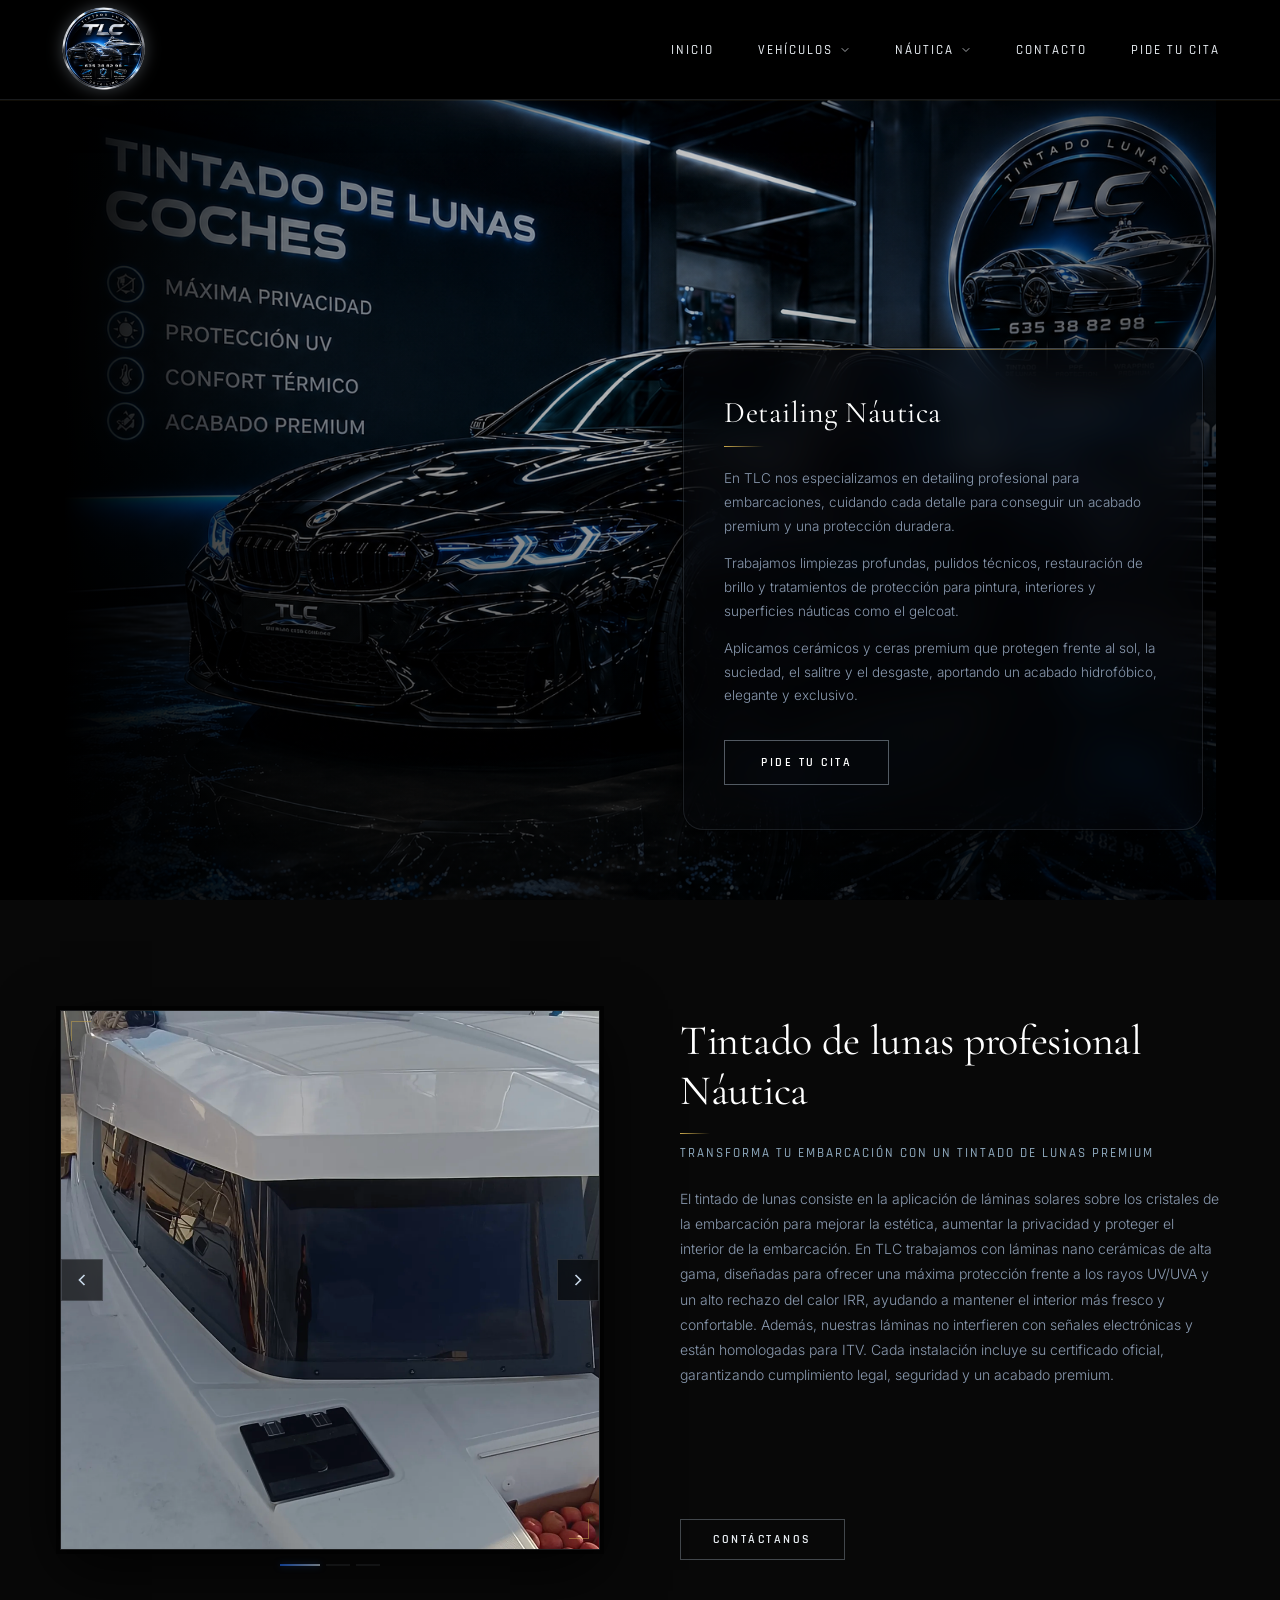
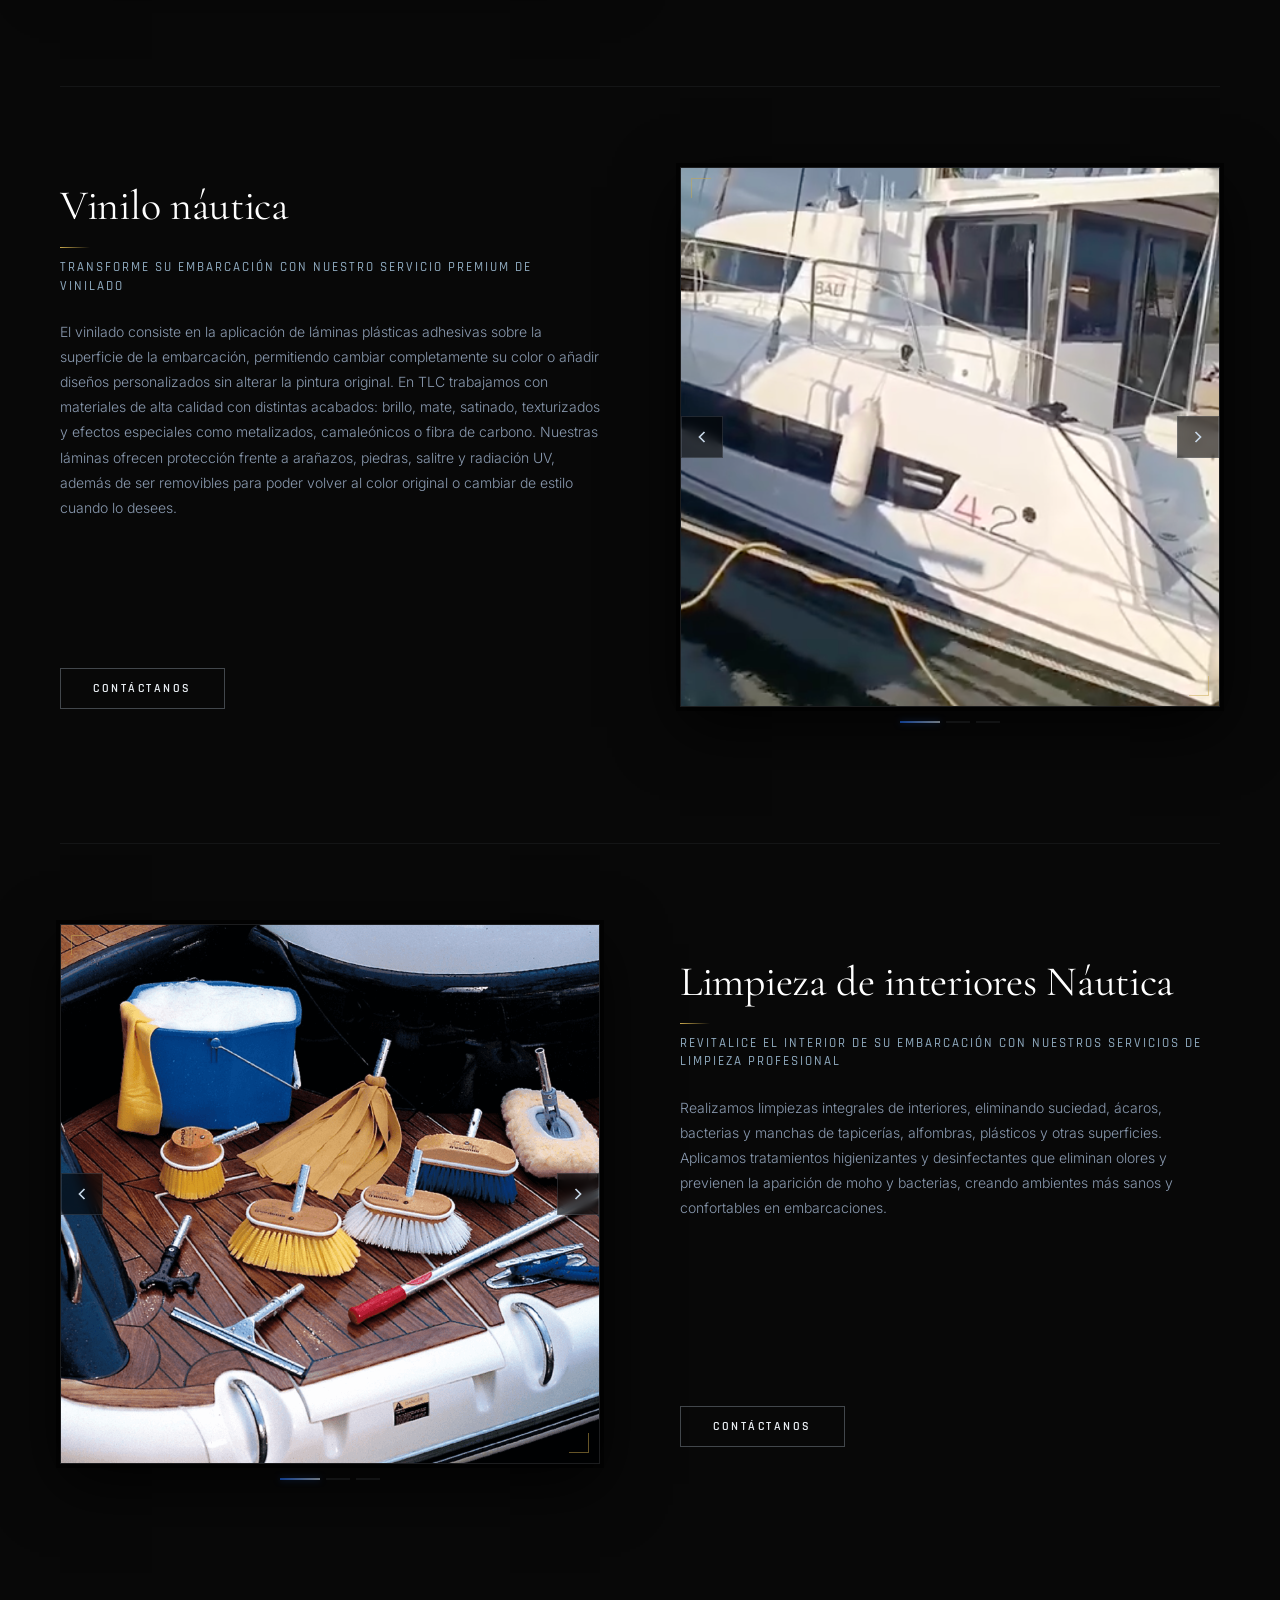
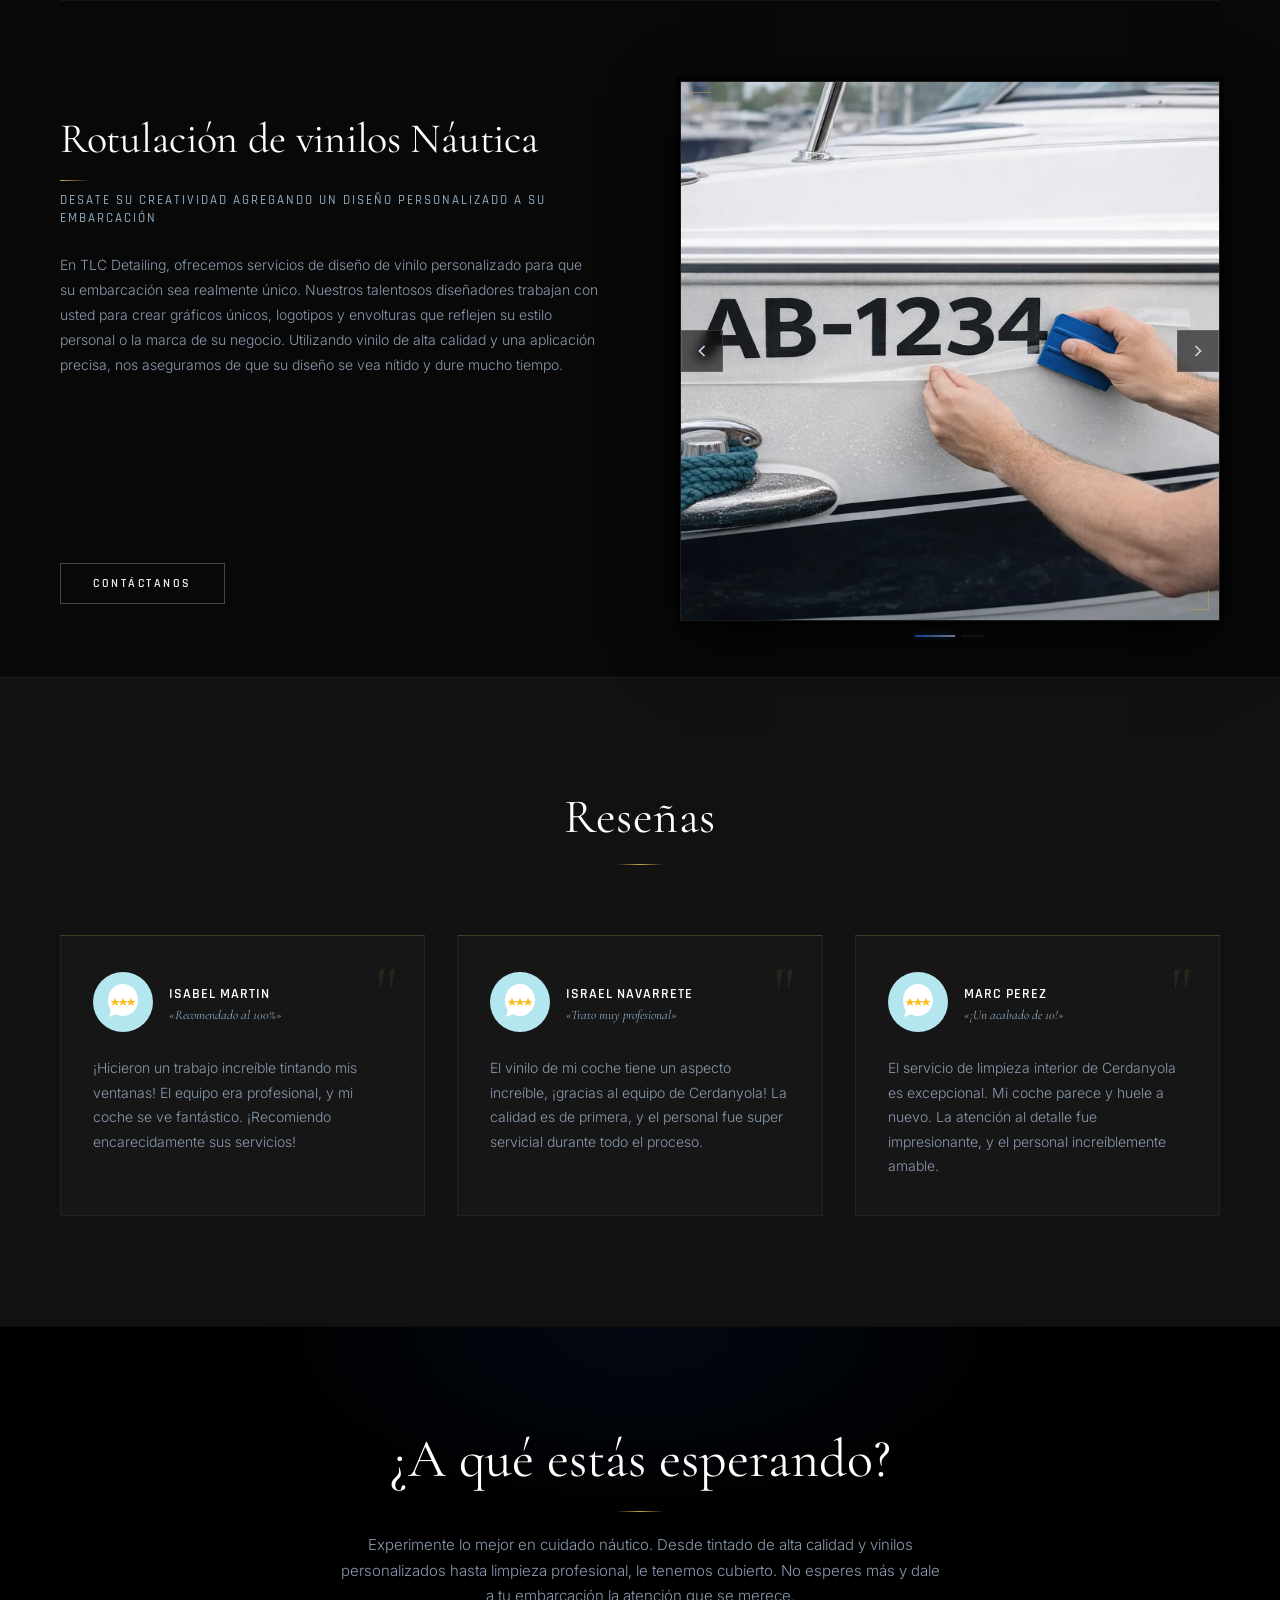
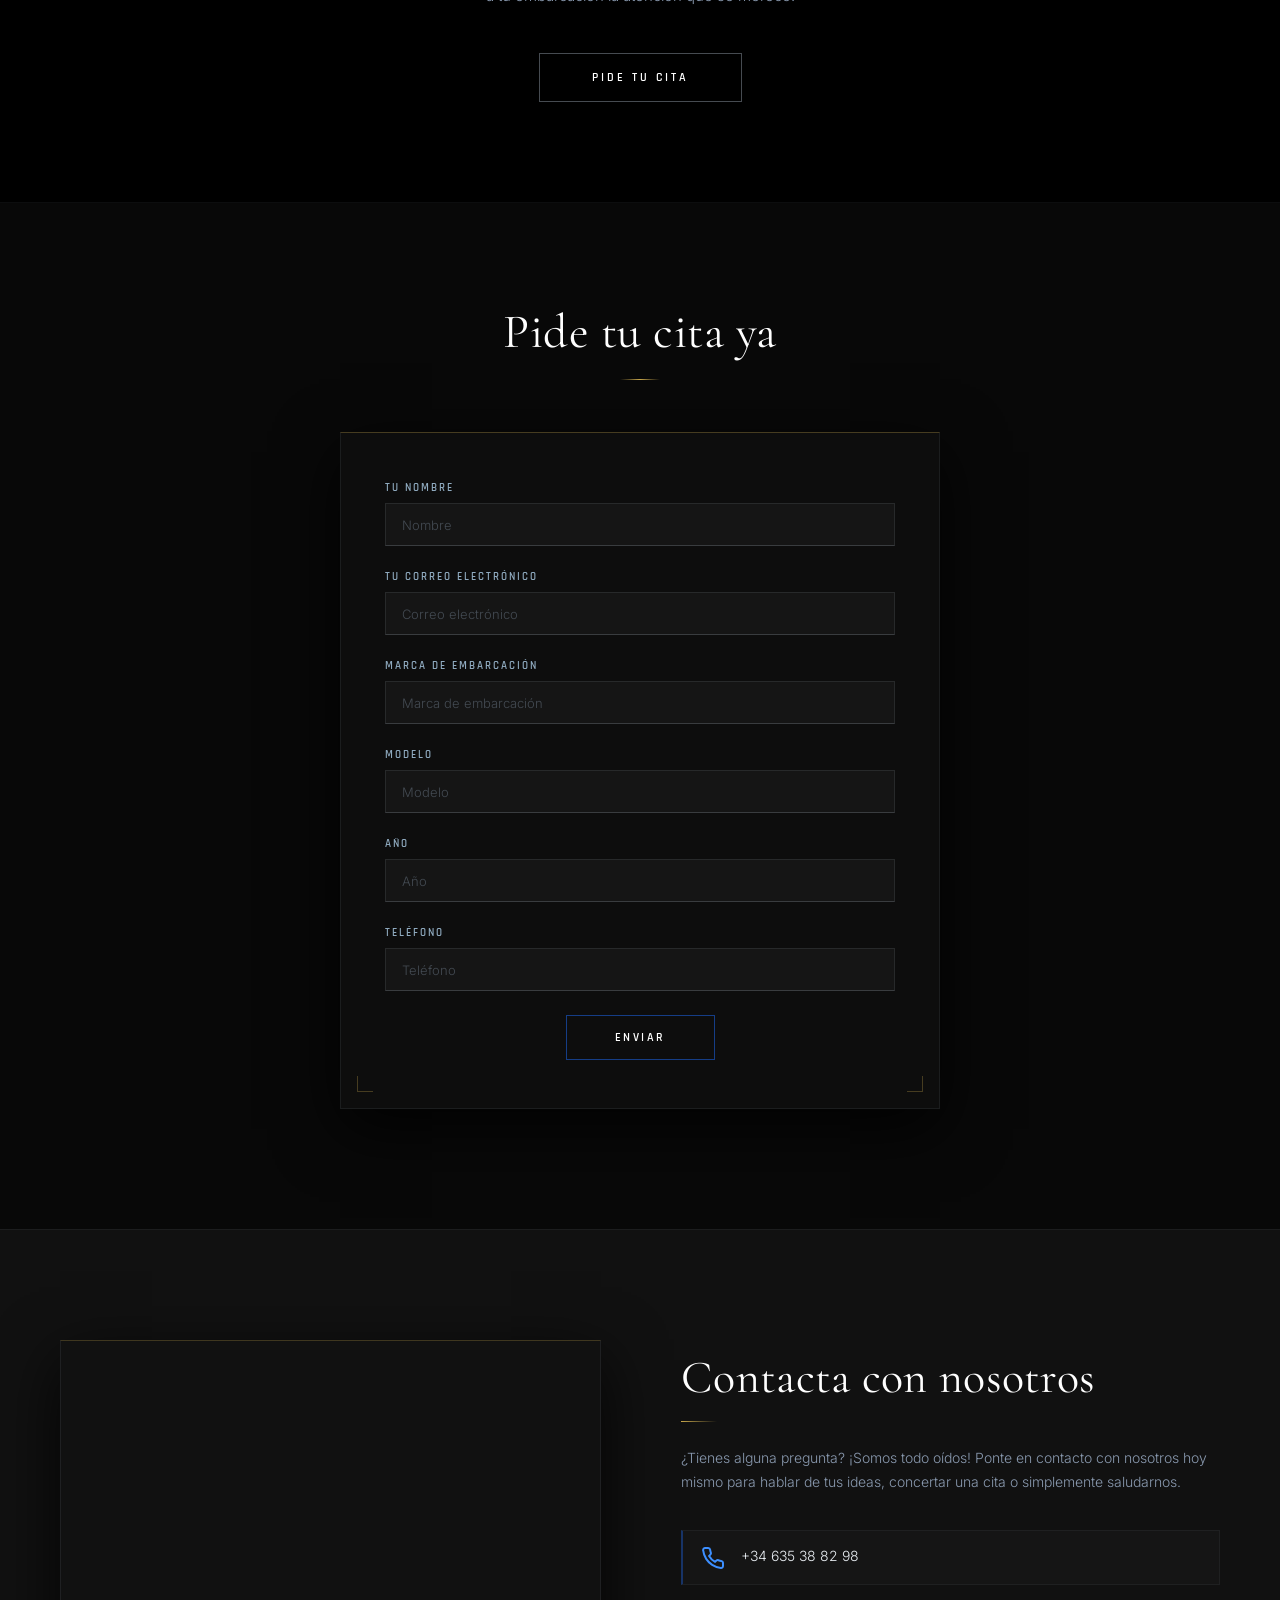
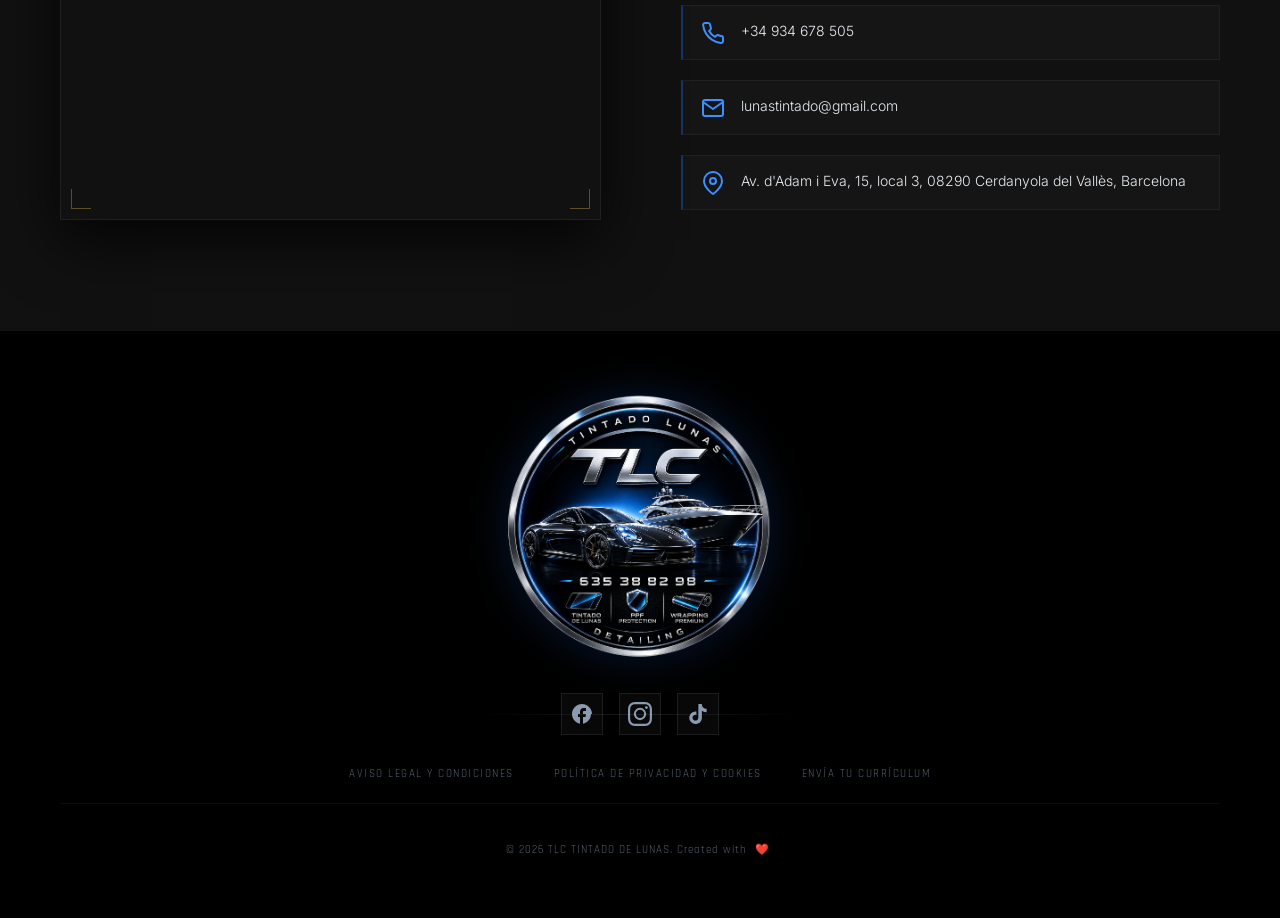
==== commit c1b79ee1: "cambios textos y margin inferior" ====
--- a/nautica.html
+++ b/nautica.html
@@ -1,828 +1,575 @@
 <!doctype html>
 <html lang="es">
-  <head>
-    <meta charset="UTF-8" />
-    <meta name="viewport" content="width=device-width, initial-scale=1.0" />
-    <title>TLC Náutica</title>
-    <!-- Vinculamos los estilos CSS directamente -->
-    <link rel="stylesheet" href="assets/css/style.css" />
-  </head>
-  <body>
-    <!-- El Navbar escrito directamente en HTML -->
-    <nav class="navbar">
-      <div class="navbar-container">
-        <!-- Logo -->
-        <a href="index.html#inicio" class="navbar-logo">
-          <img src="assets/icons/logo3.png" alt="Logo de la empresa" />
-        </a>
-
-        <!-- Botón Hamburguesa -->
-        <button class="navbar-hamburger" aria-label="Abrir menú">
-          <span></span>
-          <span></span>
-          <span></span>
-        </button>
-
-        <ul class="navbar-menu">
-          <li class="navbar-item">
-            <a href="index.html#inicio">Inicio</a>
-          </li>
-          <li class="navbar-item dropdown">
-            <a href="vehiculos.html#servicios">
-              Vehículos
-              <svg
-                class="chevron"
-                viewBox="0 0 24 24"
-                fill="none"
-                stroke="currentColor"
-                stroke-width="2"
-                stroke-linecap="round"
-                stroke-linejoin="round"
-              >
-                <polyline points="6 9 12 15 18 9"></polyline>
-              </svg>
-            </a>
-            <ul class="dropdown-menu">
-              <li>
-                <a href="vehiculos.html#tintado"><span>Tintado</span></a>
-              </li>
-              <li>
-                <a href="vehiculos.html#vinilo"><span>Vinilo</span></a>
-              </li>
-              <li>
-                <a href="vehiculos.html#limpieza"
-                  ><span>Limpieza de interiores</span></a
-                >
-              </li>
-              <li>
-                <a href="vehiculos.html#rotulacion"><span>Rotulación</span></a>
-              </li>
-            </ul>
-          </li>
-          <li class="navbar-item dropdown">
-            <a href="nautica.html#servicios">
-              Náutica
-              <svg
-                class="chevron"
-                viewBox="0 0 24 24"
-                fill="none"
-                stroke="currentColor"
-                stroke-width="2"
-                stroke-linecap="round"
-                stroke-linejoin="round"
-              >
-                <polyline points="6 9 12 15 18 9"></polyline>
-              </svg>
-            </a>
-            <ul class="dropdown-menu">
-              <li>
-                <a href="nautica.html#tintado"><span>Tintado</span></a>
-              </li>
-              <li>
-                <a href="nautica.html#vinilo"><span>Vinilo</span></a>
-              </li>
-              <li>
-                <a href="nautica.html#limpieza"
-                  ><span>Limpieza de interiores</span></a
-                >
-              </li>
-              <li>
-                <a href="nautica.html#rotulacion"><span>Rotulación</span></a>
-              </li>
-            </ul>
-          </li>
-          <li class="navbar-item">
-            <a href="#contacto">Contacto</a>
-          </li>
-          <li class="navbar-item">
-            <a href="#cita">Pide tu cita</a>
-          </li>
-        </ul>
-      </div>
-    </nav>
-
-    <!-- Hero Section -->
-    <section class="hero" id="inicio">
-      <div class="hero-image-container">
-        <img
-          src="assets/photos/hero1.png"
-          alt="Imagen principal"
-          class="hero-image"
-        />
-        <div class="hero-overlay"></div>
-      </div>
-
-      <div class="hero-content-wrapper">
-        <div class="hero-about-card">
-          <h2>Detailing de alto rendimiento</h2>
-          <p>
-            En TLC ofrecemos servicios de Detailing profesional para coches y
-            náutica, enfocados en un acabado de alto nivel y máxima protección.
-          </p>
-          <p>
-            Realizamos limpiezas profundas y pulidos técnicos para eliminar
-            imperfecciones, recuperar el brillo original y devolver a cada
-            superficie un aspecto impecable. Trabajamos pintura, interiores y,
-            en náutica, restauración de gelcoat afectado por el sol y el entorno
-            marino.
-          </p>
-          <p>
-            Aplicamos tratamientos cerámicos de última generación y ceras
-            premium que protegen frente a rayos UV, suciedad y desgaste,
-            aportando un acabado duradero, hidrofóbico y de aspecto exclusivo.
-          </p>
-          <p>
-            Cada trabajo está diseñado para clientes que buscan algo más que un
-            buen resultado: buscan perfección, protección y una imagen de
-            auténtico nivel premium.
-          </p>
-
-          <div class="hero-btn-container">
-            <a href="#cita" class="btn-primary">Pide tu cita</a>
-          </div>
-        </div>
-      </div>
-    </section>
-
-    <!-- Services Section -->
-    <section id="servicios" class="services-section">
-      <!-- Servicio 1 (Tintado náutico) -->
-      <div id="tintado" class="service-block">
-        <!-- Carrusel de imágenes -->
-        <div class="service-carousel">
-          <div class="carousel-image-container">
-            <div class="carousel-track">
-              <img
-                src="assets/photos/tintadonav1.png"
-                alt="Tintado de cristales náuticos"
-                class="carousel-slide active"
-              />
-              <img
-                src="assets/photos/tintadonav2.png"
-                alt="Tintado de cristales náuticos"
-                class="carousel-slide"
-              />
-              <img
-                src="assets/photos/tintadonav3.png"
-                alt="Tintado de cristales náuticos"
-                class="carousel-slide"
-              />
-            </div>
-            <button class="carousel-btn prev" aria-label="Anterior">
-              <svg
-                viewBox="0 0 24 24"
-                fill="none"
-                stroke="currentColor"
-                stroke-width="2"
-              >
-                <polyline points="15 18 9 12 15 6"></polyline>
-              </svg>
-            </button>
-            <button class="carousel-btn next" aria-label="Siguiente">
-              <svg
-                viewBox="0 0 24 24"
-                fill="none"
-                stroke="currentColor"
-                stroke-width="2"
-              >
-                <polyline points="9 18 15 12 9 6"></polyline>
-              </svg>
-            </button>
-          </div>
-          <!-- Puntos (Dots) fuera de la imagen -->
-          <div class="carousel-dots">
-            <span class="dot active" data-index="0"></span>
-            <span class="dot" data-index="1"></span>
-            <span class="dot" data-index="2"></span>
-          </div>
-        </div>
-
-        <!-- Contenido de texto -->
-        <div class="service-content">
-          <h2>Tintado de lunas profesional Náutica</h2>
-          <h3>Transforma tu embarcación con un tintado de lunas premium</h3>
-          <p>
-            El tintado de lunas consiste en la aplicación de láminas solares
-            sobre los cristales de la embarcación para mejorar la estética,
-            aumentar la privacidad y proteger el interior de la embarcación. En
-            TLC trabajamos con láminas nano cerámicas de alta gama, diseñadas
-            para ofrecer una máxima protección frente a los rayos UV/UVA y un
-            alto rechazo del calor IRR, ayudando a mantener el interior más
-            fresco y confortable. Además, nuestras láminas no interfieren con
-            señales electrónicas y están homologadas para ITV. Cada instalación
-            incluye su certificado oficial, garantizando cumplimiento legal,
-            seguridad y un acabado premium.
-          </p>
-        </div>
-        <a href="#contacto" class="btn-outline">CONTÁCTANOS</a>
-      </div>
-      <!-- Servicio 2 (Vinilo náutico) -->
-      <div id="vinilo" class="service-block">
-        <!-- Contenido de texto (a la izquierda) -->
-        <div class="service-content">
-          <h2>Vinilo náutica</h2>
-          <h3>
-            Transforme su embarcación con nuestro servicio premium de vinilado
-          </h3>
-          <p>
-            El vinilado consiste en la aplicación de láminas plásticas adhesivas
-            sobre la superficie de la embarcación, permitiendo cambiar
-            completamente su color o añadir diseños personalizados sin alterar
-            la pintura original. En TLC trabajamos con materiales de alta
-            calidad con distintas acabados: brillo, mate, satinado, texturizados
-            y efectos especiales como metalizados, camaleónicos o fibra de
-            carbono. Nuestras láminas ofrecen protección frente a arañazos,
-            piedras, salitre y radiación UV, además de ser removibles para poder
-            volver al color original o cambiar de estilo cuando lo desees.
-          </p>
-        </div>
-
-        <!-- Carrusel de imágenes (a la derecha) -->
-        <div class="service-carousel">
-          <div class="carousel-image-container">
-            <div class="carousel-track">
-              <img
-                src="assets/photos/vinilonau1.png"
-                alt="Servicio de vinilo náutico 1"
-                class="carousel-slide active"
-              />
-              <img
-                src="assets/photos/vinilonau2.png"
-                alt="Servicio de vinilo náutico 2"
-                class="carousel-slide"
-              />
-              <img
-                src="assets/photos/vinilonau3.png"
-                alt="Servicio de vinilo náutico 3"
-                class="carousel-slide"
-              />
-            </div>
-            <button class="carousel-btn prev" aria-label="Anterior">
-              <svg
-                viewBox="0 0 24 24"
-                fill="none"
-                stroke="currentColor"
-                stroke-width="2"
-              >
-                <polyline points="15 18 9 12 15 6"></polyline>
-              </svg>
-            </button>
-            <button class="carousel-btn next" aria-label="Siguiente">
-              <svg
-                viewBox="0 0 24 24"
-                fill="none"
-                stroke="currentColor"
-                stroke-width="2"
-              >
-                <polyline points="9 18 15 12 9 6"></polyline>
-              </svg>
-            </button>
-          </div>
-          <!-- Puntos (Dots) fuera de la imagen -->
-          <div class="carousel-dots">
-            <span class="dot active" data-index="0"></span>
-            <span class="dot" data-index="1"></span>
-            <span class="dot" data-index="2"></span>
-          </div>
-        </div>
-
-        <a href="#contacto" class="btn-outline">CONTÁCTANOS</a>
-      </div>
-
-      <!-- Servicio 3 (Limpieza náutica) -->
-      <div id="limpieza" class="service-block">
-        <!-- Carrusel de imágenes (a la izquierda) -->
-        <div class="service-carousel">
-          <div class="carousel-image-container">
-            <div class="carousel-track">
-              <img
-                src="assets/photos/limpiezanav1.png"
-                alt="Servicio de limpieza náutica 1"
-                class="carousel-slide active"
-              />
-              <img
-                src="assets/photos/limpiezanav2.png"
-                alt="Servicio de limpieza náutica 2"
-                class="carousel-slide"
-              />
-              <img
-                src="assets/photos/limpiezanav3.png"
-                alt="Servicio de limpieza náutica 3"
-                class="carousel-slide"
-              />
-            </div>
-            <button class="carousel-btn prev" aria-label="Anterior">
-              <svg
-                viewBox="0 0 24 24"
-                fill="none"
-                stroke="currentColor"
-                stroke-width="2"
-              >
-                <polyline points="15 18 9 12 15 6"></polyline>
-              </svg>
-            </button>
-            <button class="carousel-btn next" aria-label="Siguiente">
-              <svg
-                viewBox="0 0 24 24"
-                fill="none"
-                stroke="currentColor"
-                stroke-width="2"
-              >
-                <polyline points="9 18 15 12 9 6"></polyline>
-              </svg>
-            </button>
-          </div>
-          <!-- Puntos (Dots) fuera de la imagen -->
-          <div class="carousel-dots">
-            <span class="dot active" data-index="0"></span>
-            <span class="dot" data-index="1"></span>
-            <span class="dot" data-index="2"></span>
-          </div>
-        </div>
-
-        <!-- Contenido de texto (a la derecha) -->
-        <div class="service-content">
-          <h2>Limpieza de interiores Náutica</h2>
-          <h3>
-            Revitalice el interior de su embarcación con nuestros servicios de
-            limpieza profesional
-          </h3>
-          <p>
-            Realizamos limpiezas integrales de interiores, eliminando suciedad,
-            ácaros, bacterias y manchas de tapicerías, alfombras, plásticos y
-            otras superficies. Aplicamos tratamientos higienizantes y
-            desinfectantes que eliminan olores y previenen la aparición de moho
-            y bacterias, creando ambientes más sanos y confortables en
-            embarcaciones.
-          </p>
-        </div>
-        <a href="#contacto" class="btn-outline">CONTÁCTANOS</a>
-      </div>
-
-      <!-- Servicio 4 (Rotulación náutica) -->
-      <div id="rotulacion" class="service-block">
-        <!-- Contenido de texto (a la izquierda) -->
-        <div class="service-content">
-          <h2>Rotulación de vinilos Náutica</h2>
-          <h3>
-            Desate su creatividad agregando un diseño personalizado a su
-            embarcación
-          </h3>
-          <p>
-            En TLC Detailing, ofrecemos servicios de diseño de vinilo
-            personalizado para que su embarcación sea realmente único. Nuestros
-            talentosos diseñadores trabajan con usted para crear gráficos
-            únicos, logotipos y envolturas que reflejen su estilo personal o la
-            marca de su negocio. Utilizando vinilo de alta calidad y una
-            aplicación precisa, nos aseguramos de que su diseño se vea nítido y
-            dure mucho tiempo.
-          </p>
-        </div>
-
-        <!-- Carrusel de imágenes (a la derecha) -->
-        <div class="service-carousel">
-          <div class="carousel-image-container">
-            <div class="carousel-track">
-              <img
-                src="assets/photos/rotulacionnav1.webp"
-                alt="Servicio de rotulación náutica 1"
-                class="carousel-slide active"
-              />
-              <img
-                src="assets/photos/rotulacionnav2.webp"
-                alt="Servicio de rotulación náutica 2"
-                class="carousel-slide"
-              />
-            </div>
-            <button class="carousel-btn prev" aria-label="Anterior">
-              <svg
-                viewBox="0 0 24 24"
-                fill="none"
-                stroke="currentColor"
-                stroke-width="2"
-              >
-                <polyline points="15 18 9 12 15 6"></polyline>
-              </svg>
-            </button>
-            <button class="carousel-btn next" aria-label="Siguiente">
-              <svg
-                viewBox="0 0 24 24"
-                fill="none"
-                stroke="currentColor"
-                stroke-width="2"
-              >
-                <polyline points="9 18 15 12 9 6"></polyline>
-              </svg>
-            </button>
-          </div>
-          <!-- Puntos (Dots) fuera de la imagen -->
-          <div class="carousel-dots">
-            <span class="dot active" data-index="0"></span>
-            <span class="dot" data-index="1"></span>
-          </div>
-        </div>
-
-        <a href="#contacto" class="btn-outline">CONTÁCTANOS</a>
-      </div>
-    </section>
-
-    <!-- Reseñas Section -->
-    <section id="resenas" class="reviews-section">
-      <h2 class="reviews-title">Reseñas</h2>
-
-      <div class="reviews-grid">
-        <!-- Reseña 1 -->
-        <div class="review-card">
-          <div class="review-header">
-            <div class="review-icon">
-              <svg
-                width="60"
-                height="60"
-                viewBox="0 0 60 60"
-                fill="none"
-                xmlns="http://www.w3.org/2000/svg"
-              >
-                <circle cx="30" cy="30" r="30" fill="#B4E6F0" />
-                <path
-                  d="M15 28C15 19.1634 21.7157 12 30 12C38.2843 12 45 19.1634 45 28C45 36.8366 38.2843 44 30 44C27.5255 44 25.1895 43.3444 23.1612 42.197L16 45L17.8488 38.6472C16.0378 35.733 15 32.0163 15 28Z"
-                  fill="white"
-                />
-                <path
-                  d="M22 26L23.5 29H26.5L24 31L25 34L22 32L19 34L20 31L17.5 29H20.5L22 26Z"
-                  fill="#FBBF24"
-                />
-                <path
-                  d="M30 26L31.5 29H34.5L32 31L33 34L30 32L27 34L28 31L25.5 29H28.5L30 26Z"
-                  fill="#FBBF24"
-                />
-                <path
-                  d="M38 26L39.5 29H42.5L40 31L41 34L38 32L35 34L36 31L33.5 29H36.5L38 26Z"
-                  fill="#FBBF24"
-                />
-              </svg>
-            </div>
-            <div class="review-author">
-              <h4>Isabel Martin</h4>
-              <span>«Recomendado al 100%»</span>
-            </div>
-          </div>
-          <p>
-            ¡Hicieron un trabajo increíble tintando mis ventanas! El equipo era
-            profesional, y mi coche se ve fantástico. ¡Recomiendo
-            encarecidamente sus servicios!
-          </p>
-        </div>
-
-        <!-- Reseña 2 -->
-        <div class="review-card">
-          <div class="review-header">
-            <div class="review-icon">
-              <svg
-                width="60"
-                height="60"
-                viewBox="0 0 60 60"
-                fill="none"
-                xmlns="http://www.w3.org/2000/svg"
-              >
-                <circle cx="30" cy="30" r="30" fill="#B4E6F0" />
-                <path
-                  d="M15 28C15 19.1634 21.7157 12 30 12C38.2843 12 45 19.1634 45 28C45 36.8366 38.2843 44 30 44C27.5255 44 25.1895 43.3444 23.1612 42.197L16 45L17.8488 38.6472C16.0378 35.733 15 32.0163 15 28Z"
-                  fill="white"
-                />
-                <path
-                  d="M22 26L23.5 29H26.5L24 31L25 34L22 32L19 34L20 31L17.5 29H20.5L22 26Z"
-                  fill="#FBBF24"
-                />
-                <path
-                  d="M30 26L31.5 29H34.5L32 31L33 34L30 32L27 34L28 31L25.5 29H28.5L30 26Z"
-                  fill="#FBBF24"
-                />
-                <path
-                  d="M38 26L39.5 29H42.5L40 31L41 34L38 32L35 34L36 31L33.5 29H36.5L38 26Z"
-                  fill="#FBBF24"
-                />
-              </svg>
-            </div>
-            <div class="review-author">
-              <h4>Israel Navarrete</h4>
-              <span>«Trato muy profesional»</span>
-            </div>
-          </div>
-          <p>
-            El vinilo de mi coche tiene un aspecto increíble, ¡gracias al equipo
-            de Cerdanyola! La calidad es de primera, y el personal fue super
-            servicial durante todo el proceso.
-          </p>
-        </div>
-
-        <!-- Reseña 3 -->
-        <div class="review-card">
-          <div class="review-header">
-            <div class="review-icon">
-              <svg
-                width="60"
-                height="60"
-                viewBox="0 0 60 60"
-                fill="none"
-                xmlns="http://www.w3.org/2000/svg"
-              >
-                <circle cx="30" cy="30" r="30" fill="#B4E6F0" />
-                <path
-                  d="M15 28C15 19.1634 21.7157 12 30 12C38.2843 12 45 19.1634 45 28C45 36.8366 38.2843 44 30 44C27.5255 44 25.1895 43.3444 23.1612 42.197L16 45L17.8488 38.6472C16.0378 35.733 15 32.0163 15 28Z"
-                  fill="white"
-                />
-                <path
-                  d="M22 26L23.5 29H26.5L24 31L25 34L22 32L19 34L20 31L17.5 29H20.5L22 26Z"
-                  fill="#FBBF24"
-                />
-                <path
-                  d="M30 26L31.5 29H34.5L32 31L33 34L30 32L27 34L28 31L25.5 29H28.5L30 26Z"
-                  fill="#FBBF24"
-                />
-                <path
-                  d="M38 26L39.5 29H42.5L40 31L41 34L38 32L35 34L36 31L33.5 29H36.5L38 26Z"
-                  fill="#FBBF24"
-                />
-              </svg>
-            </div>
-            <div class="review-author">
-              <h4>Marc Perez</h4>
-              <span>«¡Un acabado de 10!»</span>
-            </div>
-          </div>
-          <p>
-            El servicio de limpieza interior de Cerdanyola es excepcional. Mi
-            coche parece y huele a nuevo. La atención al detalle fue
-            impresionante, y el personal increíblemente amable.
-          </p>
-        </div>
-      </div>
-    </section>
-
-    <!-- CTA Section -->
-    <section class="cta-section">
-      <div class="cta-container">
-        <h2>¿A qué estás esperando?</h2>
-        <p>
-          Experimente lo mejor en cuidado náutico. Desde tintado de alta calidad
-          y vinilos personalizados hasta limpieza profesional, le tenemos
-          cubierto. No esperes más y dale a tu embarcación la atención que se
-          merece.
-        </p>
-        <a href="#cita" class="btn-pill">PIDE TU CITA</a>
-      </div>
-    </section>
-
-    <!-- Contact Form Section -->
-    <section id="cita" class="contact-section">
-      <h2 class="form-title">Pide tu cita ya</h2>
-      <div class="form-container">
-        <form id="contact-form" action="send_mail.php" method="POST">
-          <div class="form-group">
-            <label for="nombre">Tu nombre</label>
-            <input
-              type="text"
-              id="nombre"
-              name="nombre"
-              placeholder="Nombre"
-              required
-            />
-          </div>
-          <div class="form-group">
-            <label for="email">Tu correo electrónico</label>
-            <input
-              type="email"
-              id="email"
-              name="email"
-              placeholder="Correo electrónico"
-              required
-            />
-          </div>
-          <div class="form-group">
-            <label for="marca">Marca de embarcación</label>
-            <input
-              type="text"
-              id="marca"
-              name="marca"
-              placeholder="Marca de embarcación"
-            />
-          </div>
-          <div class="form-group">
-            <label for="modelo">Modelo</label>
-            <input type="text" id="modelo" name="modelo" placeholder="Modelo" />
-          </div>
-          <div class="form-group">
-            <label for="anio">Año</label>
-            <input type="number" id="anio" name="anio" placeholder="Año" />
-          </div>
-          <div class="form-group">
-            <label for="telefono">Teléfono</label>
-            <input
-              type="tel"
-              id="telefono"
-              name="telefono"
-              placeholder="Teléfono"
-              required
-            />
-          </div>
-          <button type="submit" class="btn-submit">Enviar</button>
-        </form>
-        <div
-          id="form-response"
-          style="
+
+<head>
+  <meta charset="UTF-8" />
+  <meta name="viewport" content="width=device-width, initial-scale=1.0" />
+  <title>TLC Náutica</title>
+  <!-- Vinculamos los estilos CSS directamente -->
+  <link rel="stylesheet" href="assets/css/style.css" />
+</head>
+
+<body>
+  <!-- El Navbar escrito directamente en HTML -->
+  <nav class="navbar">
+    <div class="navbar-container">
+      <!-- Logo -->
+      <a href="index.html#inicio" class="navbar-logo">
+        <img src="assets/icons/logo3.png" alt="Logo de la empresa" />
+      </a>
+
+      <!-- Botón Hamburguesa -->
+      <button class="navbar-hamburger" aria-label="Abrir menú">
+        <span></span>
+        <span></span>
+        <span></span>
+      </button>
+
+      <ul class="navbar-menu">
+        <li class="navbar-item">
+          <a href="index.html#inicio">Inicio</a>
+        </li>
+        <li class="navbar-item dropdown">
+          <a href="vehiculos.html#servicios">
+            Vehículos
+            <svg class="chevron" viewBox="0 0 24 24" fill="none" stroke="currentColor" stroke-width="2"
+              stroke-linecap="round" stroke-linejoin="round">
+              <polyline points="6 9 12 15 18 9"></polyline>
+            </svg>
+          </a>
+          <ul class="dropdown-menu">
+            <li>
+              <a href="vehiculos.html#tintado"><span>Tintado</span></a>
+            </li>
+            <li>
+              <a href="vehiculos.html#vinilo"><span>Vinilo</span></a>
+            </li>
+            <li>
+              <a href="vehiculos.html#limpieza"><span>Limpieza de interiores</span></a>
+            </li>
+            <li>
+              <a href="vehiculos.html#rotulacion"><span>Rotulación</span></a>
+            </li>
+          </ul>
+        </li>
+        <li class="navbar-item dropdown">
+          <a href="nautica.html#servicios">
+            Náutica
+            <svg class="chevron" viewBox="0 0 24 24" fill="none" stroke="currentColor" stroke-width="2"
+              stroke-linecap="round" stroke-linejoin="round">
+              <polyline points="6 9 12 15 18 9"></polyline>
+            </svg>
+          </a>
+          <ul class="dropdown-menu">
+            <li>
+              <a href="nautica.html#tintado"><span>Tintado</span></a>
+            </li>
+            <li>
+              <a href="nautica.html#vinilo"><span>Vinilo</span></a>
+            </li>
+            <li>
+              <a href="nautica.html#limpieza"><span>Limpieza de interiores</span></a>
+            </li>
+            <li>
+              <a href="nautica.html#rotulacion"><span>Rotulación</span></a>
+            </li>
+          </ul>
+        </li>
+        <li class="navbar-item">
+          <a href="#contacto">Contacto</a>
+        </li>
+        <li class="navbar-item">
+          <a href="#cita">Pide tu cita</a>
+        </li>
+      </ul>
+    </div>
+  </nav>
+
+  <!-- Hero Section -->
+  <section class="hero" id="inicio">
+    <div class="hero-image-container">
+      <img src="assets/photos/hero1.png" alt="Imagen principal" class="hero-image" />
+      <div class="hero-overlay"></div>
+    </div>
+
+    <div class="hero-content-wrapper">
+      <div class="hero-about-card">
+        <h2>Detailing Náutica</h2>
+        <p>
+          En TLC nos especializamos en detailing profesional para embarcaciones, cuidando cada detalle para conseguir un
+          acabado
+          premium y una protección duradera.
+        </p>
+        <p>
+          Trabajamos limpiezas profundas, pulidos técnicos, restauración de brillo y tratamientos de protección para
+          pintura, interiores y superficies náuticas como el gelcoat.
+        </p>
+        <p>
+          Aplicamos cerámicos y ceras premium que protegen frente al sol, la suciedad, el salitre y el desgaste,
+          aportando un acabado hidrofóbico, elegante y exclusivo.
+        </p>
+
+        <div class="hero-btn-container">
+          <a href="#cita" class="btn-primary">Pide tu cita</a>
+        </div>
+      </div>
+    </div>
+  </section>
+
+  <!-- Services Section -->
+  <section id="servicios" class="services-section">
+    <!-- Servicio 1 (Tintado náutico) -->
+    <div id="tintado" class="service-block">
+      <!-- Carrusel de imágenes -->
+      <div class="service-carousel">
+        <div class="carousel-image-container">
+          <div class="carousel-track">
+            <img src="assets/photos/tintadonav1.png" alt="Tintado de cristales náuticos"
+              class="carousel-slide active" />
+            <img src="assets/photos/tintadonav2.png" alt="Tintado de cristales náuticos" class="carousel-slide" />
+            <img src="assets/photos/tintadonav3.png" alt="Tintado de cristales náuticos" class="carousel-slide" />
+          </div>
+          <button class="carousel-btn prev" aria-label="Anterior">
+            <svg viewBox="0 0 24 24" fill="none" stroke="currentColor" stroke-width="2">
+              <polyline points="15 18 9 12 15 6"></polyline>
+            </svg>
+          </button>
+          <button class="carousel-btn next" aria-label="Siguiente">
+            <svg viewBox="0 0 24 24" fill="none" stroke="currentColor" stroke-width="2">
+              <polyline points="9 18 15 12 9 6"></polyline>
+            </svg>
+          </button>
+        </div>
+        <!-- Puntos (Dots) fuera de la imagen -->
+        <div class="carousel-dots">
+          <span class="dot active" data-index="0"></span>
+          <span class="dot" data-index="1"></span>
+          <span class="dot" data-index="2"></span>
+        </div>
+      </div>
+
+      <!-- Contenido de texto -->
+      <div class="service-content">
+        <h2>Tintado de lunas profesional Náutica</h2>
+        <h3>Transforma tu embarcación con un tintado de lunas premium</h3>
+        <p>
+          El tintado de lunas consiste en la aplicación de láminas solares
+          sobre los cristales de la embarcación para mejorar la estética,
+          aumentar la privacidad y proteger el interior de la embarcación. En
+          TLC trabajamos con láminas nano cerámicas de alta gama, diseñadas
+          para ofrecer una máxima protección frente a los rayos UV/UVA y un
+          alto rechazo del calor IRR, ayudando a mantener el interior más
+          fresco y confortable. Además, nuestras láminas no interfieren con
+          señales electrónicas y están homologadas para ITV. Cada instalación
+          incluye su certificado oficial, garantizando cumplimiento legal,
+          seguridad y un acabado premium.
+        </p>
+      </div>
+      <a href="#contacto" class="btn-outline">CONTÁCTANOS</a>
+    </div>
+    <!-- Servicio 2 (Vinilo náutico) -->
+    <div id="vinilo" class="service-block">
+      <!-- Contenido de texto (a la izquierda) -->
+      <div class="service-content">
+        <h2>Vinilo náutica</h2>
+        <h3>
+          Transforme su embarcación con nuestro servicio premium de vinilado
+        </h3>
+        <p>
+          El vinilado consiste en la aplicación de láminas plásticas adhesivas
+          sobre la superficie de la embarcación, permitiendo cambiar
+          completamente su color o añadir diseños personalizados sin alterar
+          la pintura original. En TLC trabajamos con materiales de alta
+          calidad con distintas acabados: brillo, mate, satinado, texturizados
+          y efectos especiales como metalizados, camaleónicos o fibra de
+          carbono. Nuestras láminas ofrecen protección frente a arañazos,
+          piedras, salitre y radiación UV, además de ser removibles para poder
+          volver al color original o cambiar de estilo cuando lo desees.
+        </p>
+      </div>
+
+      <!-- Carrusel de imágenes (a la derecha) -->
+      <div class="service-carousel">
+        <div class="carousel-image-container">
+          <div class="carousel-track">
+            <img src="assets/photos/vinilonau1.png" alt="Servicio de vinilo náutico 1" class="carousel-slide active" />
+            <img src="assets/photos/vinilonau2.png" alt="Servicio de vinilo náutico 2" class="carousel-slide" />
+            <img src="assets/photos/vinilonau3.png" alt="Servicio de vinilo náutico 3" class="carousel-slide" />
+          </div>
+          <button class="carousel-btn prev" aria-label="Anterior">
+            <svg viewBox="0 0 24 24" fill="none" stroke="currentColor" stroke-width="2">
+              <polyline points="15 18 9 12 15 6"></polyline>
+            </svg>
+          </button>
+          <button class="carousel-btn next" aria-label="Siguiente">
+            <svg viewBox="0 0 24 24" fill="none" stroke="currentColor" stroke-width="2">
+              <polyline points="9 18 15 12 9 6"></polyline>
+            </svg>
+          </button>
+        </div>
+        <!-- Puntos (Dots) fuera de la imagen -->
+        <div class="carousel-dots">
+          <span class="dot active" data-index="0"></span>
+          <span class="dot" data-index="1"></span>
+          <span class="dot" data-index="2"></span>
+        </div>
+      </div>
+
+      <a href="#contacto" class="btn-outline">CONTÁCTANOS</a>
+    </div>
+
+    <!-- Servicio 3 (Limpieza náutica) -->
+    <div id="limpieza" class="service-block">
+      <!-- Carrusel de imágenes (a la izquierda) -->
+      <div class="service-carousel">
+        <div class="carousel-image-container">
+          <div class="carousel-track">
+            <img src="assets/photos/limpiezanav1.png" alt="Servicio de limpieza náutica 1"
+              class="carousel-slide active" />
+            <img src="assets/photos/limpiezanav2.png" alt="Servicio de limpieza náutica 2" class="carousel-slide" />
+            <img src="assets/photos/limpiezanav3.png" alt="Servicio de limpieza náutica 3" class="carousel-slide" />
+          </div>
+          <button class="carousel-btn prev" aria-label="Anterior">
+            <svg viewBox="0 0 24 24" fill="none" stroke="currentColor" stroke-width="2">
+              <polyline points="15 18 9 12 15 6"></polyline>
+            </svg>
+          </button>
+          <button class="carousel-btn next" aria-label="Siguiente">
+            <svg viewBox="0 0 24 24" fill="none" stroke="currentColor" stroke-width="2">
+              <polyline points="9 18 15 12 9 6"></polyline>
+            </svg>
+          </button>
+        </div>
+        <!-- Puntos (Dots) fuera de la imagen -->
+        <div class="carousel-dots">
+          <span class="dot active" data-index="0"></span>
+          <span class="dot" data-index="1"></span>
+          <span class="dot" data-index="2"></span>
+        </div>
+      </div>
+
+      <!-- Contenido de texto (a la derecha) -->
+      <div class="service-content">
+        <h2>Limpieza de interiores Náutica</h2>
+        <h3>
+          Revitalice el interior de su embarcación con nuestros servicios de
+          limpieza profesional
+        </h3>
+        <p>
+          Realizamos limpiezas integrales de interiores, eliminando suciedad,
+          ácaros, bacterias y manchas de tapicerías, alfombras, plásticos y
+          otras superficies. Aplicamos tratamientos higienizantes y
+          desinfectantes que eliminan olores y previenen la aparición de moho
+          y bacterias, creando ambientes más sanos y confortables en
+          embarcaciones.
+        </p>
+      </div>
+      <a href="#contacto" class="btn-outline">CONTÁCTANOS</a>
+    </div>
+
+    <!-- Servicio 4 (Rotulación náutica) -->
+    <div id="rotulacion" class="service-block">
+      <!-- Contenido de texto (a la izquierda) -->
+      <div class="service-content">
+        <h2>Rotulación de vinilos Náutica</h2>
+        <h3>
+          Desate su creatividad agregando un diseño personalizado a su
+          embarcación
+        </h3>
+        <p>
+          En TLC Detailing, ofrecemos servicios de diseño de vinilo
+          personalizado para que su embarcación sea realmente único. Nuestros
+          talentosos diseñadores trabajan con usted para crear gráficos
+          únicos, logotipos y envolturas que reflejen su estilo personal o la
+          marca de su negocio. Utilizando vinilo de alta calidad y una
+          aplicación precisa, nos aseguramos de que su diseño se vea nítido y
+          dure mucho tiempo.
+        </p>
+      </div>
+
+      <!-- Carrusel de imágenes (a la derecha) -->
+      <div class="service-carousel">
+        <div class="carousel-image-container">
+          <div class="carousel-track">
+            <img src="assets/photos/rotulacionnav1.webp" alt="Servicio de rotulación náutica 1"
+              class="carousel-slide active" />
+            <img src="assets/photos/rotulacionnav2.webp" alt="Servicio de rotulación náutica 2"
+              class="carousel-slide" />
+          </div>
+          <button class="carousel-btn prev" aria-label="Anterior">
+            <svg viewBox="0 0 24 24" fill="none" stroke="currentColor" stroke-width="2">
+              <polyline points="15 18 9 12 15 6"></polyline>
+            </svg>
+          </button>
+          <button class="carousel-btn next" aria-label="Siguiente">
+            <svg viewBox="0 0 24 24" fill="none" stroke="currentColor" stroke-width="2">
+              <polyline points="9 18 15 12 9 6"></polyline>
+            </svg>
+          </button>
+        </div>
+        <!-- Puntos (Dots) fuera de la imagen -->
+        <div class="carousel-dots">
+          <span class="dot active" data-index="0"></span>
+          <span class="dot" data-index="1"></span>
+        </div>
+      </div>
+
+      <a href="#contacto" class="btn-outline">CONTÁCTANOS</a>
+    </div>
+  </section>
+
+  <!-- Reseñas Section -->
+  <section id="resenas" class="reviews-section">
+    <h2 class="reviews-title">Reseñas</h2>
+
+    <div class="reviews-grid">
+      <!-- Reseña 1 -->
+      <div class="review-card">
+        <div class="review-header">
+          <div class="review-icon">
+            <svg width="60" height="60" viewBox="0 0 60 60" fill="none" xmlns="http://www.w3.org/2000/svg">
+              <circle cx="30" cy="30" r="30" fill="#B4E6F0" />
+              <path
+                d="M15 28C15 19.1634 21.7157 12 30 12C38.2843 12 45 19.1634 45 28C45 36.8366 38.2843 44 30 44C27.5255 44 25.1895 43.3444 23.1612 42.197L16 45L17.8488 38.6472C16.0378 35.733 15 32.0163 15 28Z"
+                fill="white" />
+              <path d="M22 26L23.5 29H26.5L24 31L25 34L22 32L19 34L20 31L17.5 29H20.5L22 26Z" fill="#FBBF24" />
+              <path d="M30 26L31.5 29H34.5L32 31L33 34L30 32L27 34L28 31L25.5 29H28.5L30 26Z" fill="#FBBF24" />
+              <path d="M38 26L39.5 29H42.5L40 31L41 34L38 32L35 34L36 31L33.5 29H36.5L38 26Z" fill="#FBBF24" />
+            </svg>
+          </div>
+          <div class="review-author">
+            <h4>Isabel Martin</h4>
+            <span>«Recomendado al 100%»</span>
+          </div>
+        </div>
+        <p>
+          ¡Hicieron un trabajo increíble tintando mis ventanas! El equipo era
+          profesional, y mi coche se ve fantástico. ¡Recomiendo
+          encarecidamente sus servicios!
+        </p>
+      </div>
+
+      <!-- Reseña 2 -->
+      <div class="review-card">
+        <div class="review-header">
+          <div class="review-icon">
+            <svg width="60" height="60" viewBox="0 0 60 60" fill="none" xmlns="http://www.w3.org/2000/svg">
+              <circle cx="30" cy="30" r="30" fill="#B4E6F0" />
+              <path
+                d="M15 28C15 19.1634 21.7157 12 30 12C38.2843 12 45 19.1634 45 28C45 36.8366 38.2843 44 30 44C27.5255 44 25.1895 43.3444 23.1612 42.197L16 45L17.8488 38.6472C16.0378 35.733 15 32.0163 15 28Z"
+                fill="white" />
+              <path d="M22 26L23.5 29H26.5L24 31L25 34L22 32L19 34L20 31L17.5 29H20.5L22 26Z" fill="#FBBF24" />
+              <path d="M30 26L31.5 29H34.5L32 31L33 34L30 32L27 34L28 31L25.5 29H28.5L30 26Z" fill="#FBBF24" />
+              <path d="M38 26L39.5 29H42.5L40 31L41 34L38 32L35 34L36 31L33.5 29H36.5L38 26Z" fill="#FBBF24" />
+            </svg>
+          </div>
+          <div class="review-author">
+            <h4>Israel Navarrete</h4>
+            <span>«Trato muy profesional»</span>
+          </div>
+        </div>
+        <p>
+          El vinilo de mi coche tiene un aspecto increíble, ¡gracias al equipo
+          de Cerdanyola! La calidad es de primera, y el personal fue super
+          servicial durante todo el proceso.
+        </p>
+      </div>
+
+      <!-- Reseña 3 -->
+      <div class="review-card">
+        <div class="review-header">
+          <div class="review-icon">
+            <svg width="60" height="60" viewBox="0 0 60 60" fill="none" xmlns="http://www.w3.org/2000/svg">
+              <circle cx="30" cy="30" r="30" fill="#B4E6F0" />
+              <path
+                d="M15 28C15 19.1634 21.7157 12 30 12C38.2843 12 45 19.1634 45 28C45 36.8366 38.2843 44 30 44C27.5255 44 25.1895 43.3444 23.1612 42.197L16 45L17.8488 38.6472C16.0378 35.733 15 32.0163 15 28Z"
+                fill="white" />
+              <path d="M22 26L23.5 29H26.5L24 31L25 34L22 32L19 34L20 31L17.5 29H20.5L22 26Z" fill="#FBBF24" />
+              <path d="M30 26L31.5 29H34.5L32 31L33 34L30 32L27 34L28 31L25.5 29H28.5L30 26Z" fill="#FBBF24" />
+              <path d="M38 26L39.5 29H42.5L40 31L41 34L38 32L35 34L36 31L33.5 29H36.5L38 26Z" fill="#FBBF24" />
+            </svg>
+          </div>
+          <div class="review-author">
+            <h4>Marc Perez</h4>
+            <span>«¡Un acabado de 10!»</span>
+          </div>
+        </div>
+        <p>
+          El servicio de limpieza interior de Cerdanyola es excepcional. Mi
+          coche parece y huele a nuevo. La atención al detalle fue
+          impresionante, y el personal increíblemente amable.
+        </p>
+      </div>
+    </div>
+  </section>
+
+  <!-- CTA Section -->
+  <section class="cta-section">
+    <div class="cta-container">
+      <h2>¿A qué estás esperando?</h2>
+      <p>
+        Experimente lo mejor en cuidado náutico. Desde tintado de alta calidad
+        y vinilos personalizados hasta limpieza profesional, le tenemos
+        cubierto. No esperes más y dale a tu embarcación la atención que se
+        merece.
+      </p>
+      <a href="#cita" class="btn-pill">PIDE TU CITA</a>
+    </div>
+  </section>
+
+  <!-- Contact Form Section -->
+  <section id="cita" class="contact-section">
+    <h2 class="form-title">Pide tu cita ya</h2>
+    <div class="form-container">
+      <form id="contact-form" action="send_mail.php" method="POST">
+        <div class="form-group">
+          <label for="nombre">Tu nombre</label>
+          <input type="text" id="nombre" name="nombre" placeholder="Nombre" required />
+        </div>
+        <div class="form-group">
+          <label for="email">Tu correo electrónico</label>
+          <input type="email" id="email" name="email" placeholder="Correo electrónico" required />
+        </div>
+        <div class="form-group">
+          <label for="marca">Marca de embarcación</label>
+          <input type="text" id="marca" name="marca" placeholder="Marca de embarcación" />
+        </div>
+        <div class="form-group">
+          <label for="modelo">Modelo</label>
+          <input type="text" id="modelo" name="modelo" placeholder="Modelo" />
+        </div>
+        <div class="form-group">
+          <label for="anio">Año</label>
+          <input type="number" id="anio" name="anio" placeholder="Año" />
+        </div>
+        <div class="form-group">
+          <label for="telefono">Teléfono</label>
+          <input type="tel" id="telefono" name="telefono" placeholder="Teléfono" required />
+        </div>
+        <button type="submit" class="btn-submit">Enviar</button>
+      </form>
+      <div id="form-response" style="
             margin-top: 20px;
             padding: 15px;
             border-radius: 8px;
             display: none;
-          "
-        ></div>
-      </div>
-    </section>
-
-    <!-- Footer Contact Section -->
-    <section id="contacto" class="footer-contact-section">
-      <div class="footer-contact-container">
-        <!-- Google Maps -->
-        <div class="map-container">
-          <iframe
-            src="https://www.google.com/maps/embed?pb=!1m18!1m12!1m3!1d2988.665476344238!2d2.1384026!3d41.4883492!2m3!1f0!2f0!3f0!3m2!1i1024!2i768!4f13.1!3m3!1m2!1s0x12a4be6f8f74780d%3A0xc3f10137996396e6!2sAv.%20d'Adam%20i%20Eva%2C%2015%2C%2008290%20Cerdanyola%20del%20Vall%C3%A8s%2C%20Barcelona!5e0!3m2!1ses!2ses!4v1713869800000!5m2!1ses!2ses"
-            width="100%"
-            height="100%"
-            style="border: 0"
-            allowfullscreen=""
-            loading="lazy"
-            referrerpolicy="no-referrer-when-downgrade"
-          >
-          </iframe>
-        </div>
-
-        <!-- Contact Info -->
-        <div class="contact-info-container">
-          <h2>Contacta con nosotros</h2>
-          <p>
-            ¿Tienes alguna pregunta? ¡Somos todo oídos! Ponte en contacto con
-            nosotros hoy mismo para hablar de tus ideas, concertar una cita o
-            simplemente saludarnos.
-          </p>
-
-          <div class="contact-details">
-            <div class="contact-item">
-              <svg
-                width="24"
-                height="24"
-                viewBox="0 0 24 24"
-                fill="none"
-                stroke="currentColor"
-                stroke-width="2"
-                stroke-linecap="round"
-                stroke-linejoin="round"
-              >
-                <path
-                  d="M22 16.92v3a2 2 0 0 1-2.18 2 19.79 19.79 0 0 1-8.63-3.07 19.5 19.5 0 0 1-6-6 19.79 19.79 0 0 1-3.07-8.67A2 2 0 0 1 4.11 2h3a2 2 0 0 1 2 1.72 12.84 12.84 0 0 0 .7 2.81 2 2 0 0 1-.45 2.11L8.09 9.91a16 16 0 0 0 6 6l1.27-1.27a2 2 0 0 1 2.11-.45 12.84 12.84 0 0 0 2.81.7A2 2 0 0 1 22 16.92z"
-                ></path>
-              </svg>
-              <span>+34 635 38 82 98</span>
-            </div>
-            <div class="contact-item">
-              <svg
-                width="24"
-                height="24"
-                viewBox="0 0 24 24"
-                fill="none"
-                stroke="currentColor"
-                stroke-width="2"
-                stroke-linecap="round"
-                stroke-linejoin="round"
-              >
-                <path
-                  d="M22 16.92v3a2 2 0 0 1-2.18 2 19.79 19.79 0 0 1-8.63-3.07 19.5 19.5 0 0 1-6-6 19.79 19.79 0 0 1-3.07-8.67A2 2 0 0 1 4.11 2h3a2 2 0 0 1 2 1.72 12.84 12.84 0 0 0 .7 2.81 2 2 0 0 1-.45 2.11L8.09 9.91a16 16 0 0 0 6 6l1.27-1.27a2 2 0 0 1 2.11-.45 12.84 12.84 0 0 0 2.81.7A2 2 0 0 1 22 16.92z"
-                ></path>
-              </svg>
-              <span>+34 934 678 505</span>
-            </div>
-            <div class="contact-item">
-              <svg
-                width="24"
-                height="24"
-                viewBox="0 0 24 24"
-                fill="none"
-                stroke="currentColor"
-                stroke-width="2"
-                stroke-linecap="round"
-                stroke-linejoin="round"
-              >
-                <path
-                  d="M4 4h16c1.1 0 2 .9 2 2v12c0 1.1-.9 2-2 2H4c-1.1 0-2-.9-2-2V6c0-1.1.9-2 2-2z"
-                ></path>
-                <polyline points="22,6 12,13 2,6"></polyline>
-              </svg>
-              <span>lunastintado@gmail.com</span>
-            </div>
-            <div class="contact-item">
-              <svg
-                width="24"
-                height="24"
-                viewBox="0 0 24 24"
-                fill="none"
-                stroke="currentColor"
-                stroke-width="2"
-                stroke-linecap="round"
-                stroke-linejoin="round"
-              >
-                <path d="M21 10c0 7-9 13-9 13s-9-6-9-13a9 9 0 0 1 18 0z"></path>
-                <circle cx="12" cy="10" r="3"></circle>
-              </svg>
-              <span
-                >Av. d'Adam i Eva, 15, local 3, 08290 Cerdanyola del Vallès,
-                Barcelona</span
-              >
-            </div>
-          </div>
-        </div>
-      </div>
-    </section>
-
-    <!-- Main Footer -->
-    <footer class="main-footer">
-      <div class="footer-container">
-        <div class="footer-content">
-          <!-- Logo centrado -->
-          <div class="footer-logo">
-            <img src="assets/icons/logo3.png" alt="TLC Detailing Emblem" />
-          </div>
-
-          <!-- Redes sociales debajo del logo -->
-          <div class="social-icons">
-            <a
-              href="https://www.facebook.com/people/tintados__lunas__coches/100064148806658/?name=xhp_nt__fblite__profile__tab_bar"
-              aria-label="Facebook"
-              target="_blank"
-              rel="noopener"
-            >
-              <svg
-                width="24"
-                height="24"
-                viewBox="0 0 24 24"
-                fill="currentColor"
-              >
-                <path
-                  d="M22 12c0-5.52-4.48-10-10-10S2 6.48 2 12c0 4.84 3.44 8.87 8 9.8V15H8v-3h2V9.5C10 7.57 11.57 6 13.5 6H16v3h-2c-.55 0-1 .45-1 1V12h3l-.5 3h-2.5v6.8c4.56-.93 8-4.96 8-9.8z"
-                />
-              </svg>
-            </a>
-            <a href="#" aria-label="Instagram">
-              <svg
-                width="24"
-                height="24"
-                viewBox="0 0 24 24"
-                fill="currentColor"
-              >
-                <path
-                  d="M12 2.163c3.204 0 3.584.012 4.85.07 1.366.062 2.633.332 3.608 1.308.975.975 1.245 2.242 1.308 3.608.058 1.266.07 1.646.07 4.85s-.012 3.584-.07 4.85c-.063 1.366-.333 2.633-1.308 3.608-.975.975-2.242 1.245-3.608 1.308-1.266.058-1.646.07-4.85.07s-3.584-.012-4.85-.07c-1.366-.063-2.633-.333-3.608-1.308-.975-.975-1.245-2.242-1.308-3.608-.058-1.266-.07-1.646-.07-4.85s.012-3.584.07-4.85c.062-1.366.332-2.633 1.308-3.608.975-.975 2.242-1.245 3.608-1.308 1.266-.058 1.646-.07 4.85-.07zM12 0C8.741 0 8.333.014 7.053.072 2.695.272.273 2.69.073 7.052.014 8.333 0 8.741 0 12c0 3.259.014 3.668.072 4.948.2 4.358 2.618 6.78 6.98 6.98 1.281.058 1.689.072 4.948.072 3.259 0 3.668-.014 4.948-.072 4.354-.2 6.782-2.618 6.979-6.98.059-1.28.073-1.689.073-4.948 0-3.259-.014-3.667-.072-4.947-.196-4.354-2.617-6.78-6.979-6.98C15.668.014 15.259 0 12 0zm0 5.838a6.162 6.162 0 1 0 0 12.324 6.162 6.162 0 0 0 0-12.324zM12 16a4.162 4.162 0 1 1 0-8.324A4.162 4.162 0 0 1 12 16zm6.406-11.845a1.44 1.44 0 1 0 0 2.881 1.44 1.44 0 0 0 0-2.881z"
-                />
-              </svg>
-            </a>
-            <a
-              href="https://www.tiktok.com/@tlc.tintadolunas"
-              aria-label="TikTok"
-              target="_blank"
-              rel="noopener"
-            >
-              <svg
-                width="24"
-                height="24"
-                viewBox="0 0 24 24"
-                fill="currentColor"
-              >
-                <path
-                  d="M19.59 6.69a4.83 4.83 0 0 1-3.77-4.25V2h-3.45v13.67a2.89 2.89 0 0 1-5.2 1.74 2.89 2.89 0 0 1 2.31-4.64 2.93 2.93 0 0 1 .88.13V9.4a6.84 6.84 0 0 0-1 .05A6.33 6.33 0 0 0 5 20.1a6.34 6.34 0 0 0 10.86-4.43v-7a8.16 8.16 0 0 0 4.77 1.52v-3.4a4.85 4.85 0 0 1-1-.1z"
-                />
-              </svg>
-            </a>
-          </div>
-
-          <!-- Enlaces debajo de las redes -->
-          <div class="footer-nav-links">
-            <a href="aviso-legal.html" target="_blank" rel="noopener"
-              >Aviso legal y condiciones</a
-            >
-            <a href="politica-privacidad.html" target="_blank" rel="noopener"
-              >Política de privacidad y cookies</a
-            >
-            <a href="mailto:lunastintado@gmail.com">Envía tu currículum</a>
-          </div>
-        </div>
-
-        <div class="footer-bottom">
-          <p>
-            © 2026 TLC TINTADO DE LUNAS. Created with
-            <span class="heart">❤️</span>
-          </p>
-        </div>
-      </div>
-    </footer>
-
-    <!-- Vinculamos JavaScript por si quieres añadir interactividad luego -->
-    <script type="module" src="assets/js/main.js"></script>
-  </body>
-</html>
+          "></div>
+    </div>
+  </section>
+
+  <!-- Footer Contact Section -->
+  <section id="contacto" class="footer-contact-section">
+    <div class="footer-contact-container">
+      <!-- Google Maps -->
+      <div class="map-container">
+        <iframe
+          src="https://www.google.com/maps/embed?pb=!1m18!1m12!1m3!1d2988.665476344238!2d2.1384026!3d41.4883492!2m3!1f0!2f0!3f0!3m2!1i1024!2i768!4f13.1!3m3!1m2!1s0x12a4be6f8f74780d%3A0xc3f10137996396e6!2sAv.%20d'Adam%20i%20Eva%2C%2015%2C%2008290%20Cerdanyola%20del%20Vall%C3%A8s%2C%20Barcelona!5e0!3m2!1ses!2ses!4v1713869800000!5m2!1ses!2ses"
+          width="100%" height="100%" style="border: 0" allowfullscreen="" loading="lazy"
+          referrerpolicy="no-referrer-when-downgrade">
+        </iframe>
+      </div>
+
+      <!-- Contact Info -->
+      <div class="contact-info-container">
+        <h2>Contacta con nosotros</h2>
+        <p>
+          ¿Tienes alguna pregunta? ¡Somos todo oídos! Ponte en contacto con
+          nosotros hoy mismo para hablar de tus ideas, concertar una cita o
+          simplemente saludarnos.
+        </p>
+
+        <div class="contact-details">
+          <div class="contact-item">
+            <svg width="24" height="24" viewBox="0 0 24 24" fill="none" stroke="currentColor" stroke-width="2"
+              stroke-linecap="round" stroke-linejoin="round">
+              <path
+                d="M22 16.92v3a2 2 0 0 1-2.18 2 19.79 19.79 0 0 1-8.63-3.07 19.5 19.5 0 0 1-6-6 19.79 19.79 0 0 1-3.07-8.67A2 2 0 0 1 4.11 2h3a2 2 0 0 1 2 1.72 12.84 12.84 0 0 0 .7 2.81 2 2 0 0 1-.45 2.11L8.09 9.91a16 16 0 0 0 6 6l1.27-1.27a2 2 0 0 1 2.11-.45 12.84 12.84 0 0 0 2.81.7A2 2 0 0 1 22 16.92z">
+              </path>
+            </svg>
+            <span>+34 635 38 82 98</span>
+          </div>
+          <div class="contact-item">
+            <svg width="24" height="24" viewBox="0 0 24 24" fill="none" stroke="currentColor" stroke-width="2"
+              stroke-linecap="round" stroke-linejoin="round">
+              <path
+                d="M22 16.92v3a2 2 0 0 1-2.18 2 19.79 19.79 0 0 1-8.63-3.07 19.5 19.5 0 0 1-6-6 19.79 19.79 0 0 1-3.07-8.67A2 2 0 0 1 4.11 2h3a2 2 0 0 1 2 1.72 12.84 12.84 0 0 0 .7 2.81 2 2 0 0 1-.45 2.11L8.09 9.91a16 16 0 0 0 6 6l1.27-1.27a2 2 0 0 1 2.11-.45 12.84 12.84 0 0 0 2.81.7A2 2 0 0 1 22 16.92z">
+              </path>
+            </svg>
+            <span>+34 934 678 505</span>
+          </div>
+          <div class="contact-item">
+            <svg width="24" height="24" viewBox="0 0 24 24" fill="none" stroke="currentColor" stroke-width="2"
+              stroke-linecap="round" stroke-linejoin="round">
+              <path d="M4 4h16c1.1 0 2 .9 2 2v12c0 1.1-.9 2-2 2H4c-1.1 0-2-.9-2-2V6c0-1.1.9-2 2-2z"></path>
+              <polyline points="22,6 12,13 2,6"></polyline>
+            </svg>
+            <span>lunastintado@gmail.com</span>
+          </div>
+          <div class="contact-item">
+            <svg width="24" height="24" viewBox="0 0 24 24" fill="none" stroke="currentColor" stroke-width="2"
+              stroke-linecap="round" stroke-linejoin="round">
+              <path d="M21 10c0 7-9 13-9 13s-9-6-9-13a9 9 0 0 1 18 0z"></path>
+              <circle cx="12" cy="10" r="3"></circle>
+            </svg>
+            <span>Av. d'Adam i Eva, 15, local 3, 08290 Cerdanyola del Vallès,
+              Barcelona</span>
+          </div>
+        </div>
+      </div>
+    </div>
+  </section>
+
+  <!-- Main Footer -->
+  <footer class="main-footer">
+    <div class="footer-container">
+      <div class="footer-content">
+        <!-- Logo centrado -->
+        <div class="footer-logo">
+          <img src="assets/icons/logo3.png" alt="TLC Detailing Emblem" />
+        </div>
+
+        <!-- Redes sociales debajo del logo -->
+        <div class="social-icons">
+          <a href="https://www.facebook.com/people/tintados__lunas__coches/100064148806658/?name=xhp_nt__fblite__profile__tab_bar"
+            aria-label="Facebook" target="_blank" rel="noopener">
+            <svg width="24" height="24" viewBox="0 0 24 24" fill="currentColor">
+              <path
+                d="M22 12c0-5.52-4.48-10-10-10S2 6.48 2 12c0 4.84 3.44 8.87 8 9.8V15H8v-3h2V9.5C10 7.57 11.57 6 13.5 6H16v3h-2c-.55 0-1 .45-1 1V12h3l-.5 3h-2.5v6.8c4.56-.93 8-4.96 8-9.8z" />
+            </svg>
+          </a>
+          <a href="#" aria-label="Instagram">
+            <svg width="24" height="24" viewBox="0 0 24 24" fill="currentColor">
+              <path
+                d="M12 2.163c3.204 0 3.584.012 4.85.07 1.366.062 2.633.332 3.608 1.308.975.975 1.245 2.242 1.308 3.608.058 1.266.07 1.646.07 4.85s-.012 3.584-.07 4.85c-.063 1.366-.333 2.633-1.308 3.608-.975.975-2.242 1.245-3.608 1.308-1.266.058-1.646.07-4.85.07s-3.584-.012-4.85-.07c-1.366-.063-2.633-.333-3.608-1.308-.975-.975-1.245-2.242-1.308-3.608-.058-1.266-.07-1.646-.07-4.85s.012-3.584.07-4.85c.062-1.366.332-2.633 1.308-3.608.975-.975 2.242-1.245 3.608-1.308 1.266-.058 1.646-.07 4.85-.07zM12 0C8.741 0 8.333.014 7.053.072 2.695.272.273 2.69.073 7.052.014 8.333 0 8.741 0 12c0 3.259.014 3.668.072 4.948.2 4.358 2.618 6.78 6.98 6.98 1.281.058 1.689.072 4.948.072 3.259 0 3.668-.014 4.948-.072 4.354-.2 6.782-2.618 6.979-6.98.059-1.28.073-1.689.073-4.948 0-3.259-.014-3.667-.072-4.947-.196-4.354-2.617-6.78-6.979-6.98C15.668.014 15.259 0 12 0zm0 5.838a6.162 6.162 0 1 0 0 12.324 6.162 6.162 0 0 0 0-12.324zM12 16a4.162 4.162 0 1 1 0-8.324A4.162 4.162 0 0 1 12 16zm6.406-11.845a1.44 1.44 0 1 0 0 2.881 1.44 1.44 0 0 0 0-2.881z" />
+            </svg>
+          </a>
+          <a href="https://www.tiktok.com/@tlc.tintadolunas" aria-label="TikTok" target="_blank" rel="noopener">
+            <svg width="24" height="24" viewBox="0 0 24 24" fill="currentColor">
+              <path
+                d="M19.59 6.69a4.83 4.83 0 0 1-3.77-4.25V2h-3.45v13.67a2.89 2.89 0 0 1-5.2 1.74 2.89 2.89 0 0 1 2.31-4.64 2.93 2.93 0 0 1 .88.13V9.4a6.84 6.84 0 0 0-1 .05A6.33 6.33 0 0 0 5 20.1a6.34 6.34 0 0 0 10.86-4.43v-7a8.16 8.16 0 0 0 4.77 1.52v-3.4a4.85 4.85 0 0 1-1-.1z" />
+            </svg>
+          </a>
+        </div>
+
+        <!-- Enlaces debajo de las redes -->
+        <div class="footer-nav-links">
+          <a href="aviso-legal.html" target="_blank" rel="noopener">Aviso legal y condiciones</a>
+          <a href="politica-privacidad.html" target="_blank" rel="noopener">Política de privacidad y cookies</a>
+          <a href="mailto:lunastintado@gmail.com">Envía tu currículum</a>
+        </div>
+      </div>
+
+      <div class="footer-bottom">
+        <p>
+          © 2026 TLC TINTADO DE LUNAS. Created with
+          <span class="heart">❤️</span>
+        </p>
+      </div>
+    </div>
+  </footer>
+
+  <!-- Vinculamos JavaScript por si quieres añadir interactividad luego -->
+  <script type="module" src="assets/js/main.js"></script>
+</body>
+
+</html>
--- a/assets/css/style.css
+++ b/assets/css/style.css
@@ -599,6 +599,7 @@
 .services-section {
   background-color: var(--carbon);
   padding: var(--section-pad);
+  padding-bottom: 40px; /* Reducido para acortar distancia con la siguiente sección */
   color: var(--text-white);
 }
 
@@ -615,6 +616,11 @@
 .service-block+.service-block {
   padding-top: 80px;
   border-top: 1px solid rgba(200, 216, 232, 0.06);
+}
+
+/* Reducir el margen del último bloque para que no se sume al padding de la sección */
+.service-block:last-child {
+  margin-bottom: 0;
 }
 
 /* Bloques alternos */
